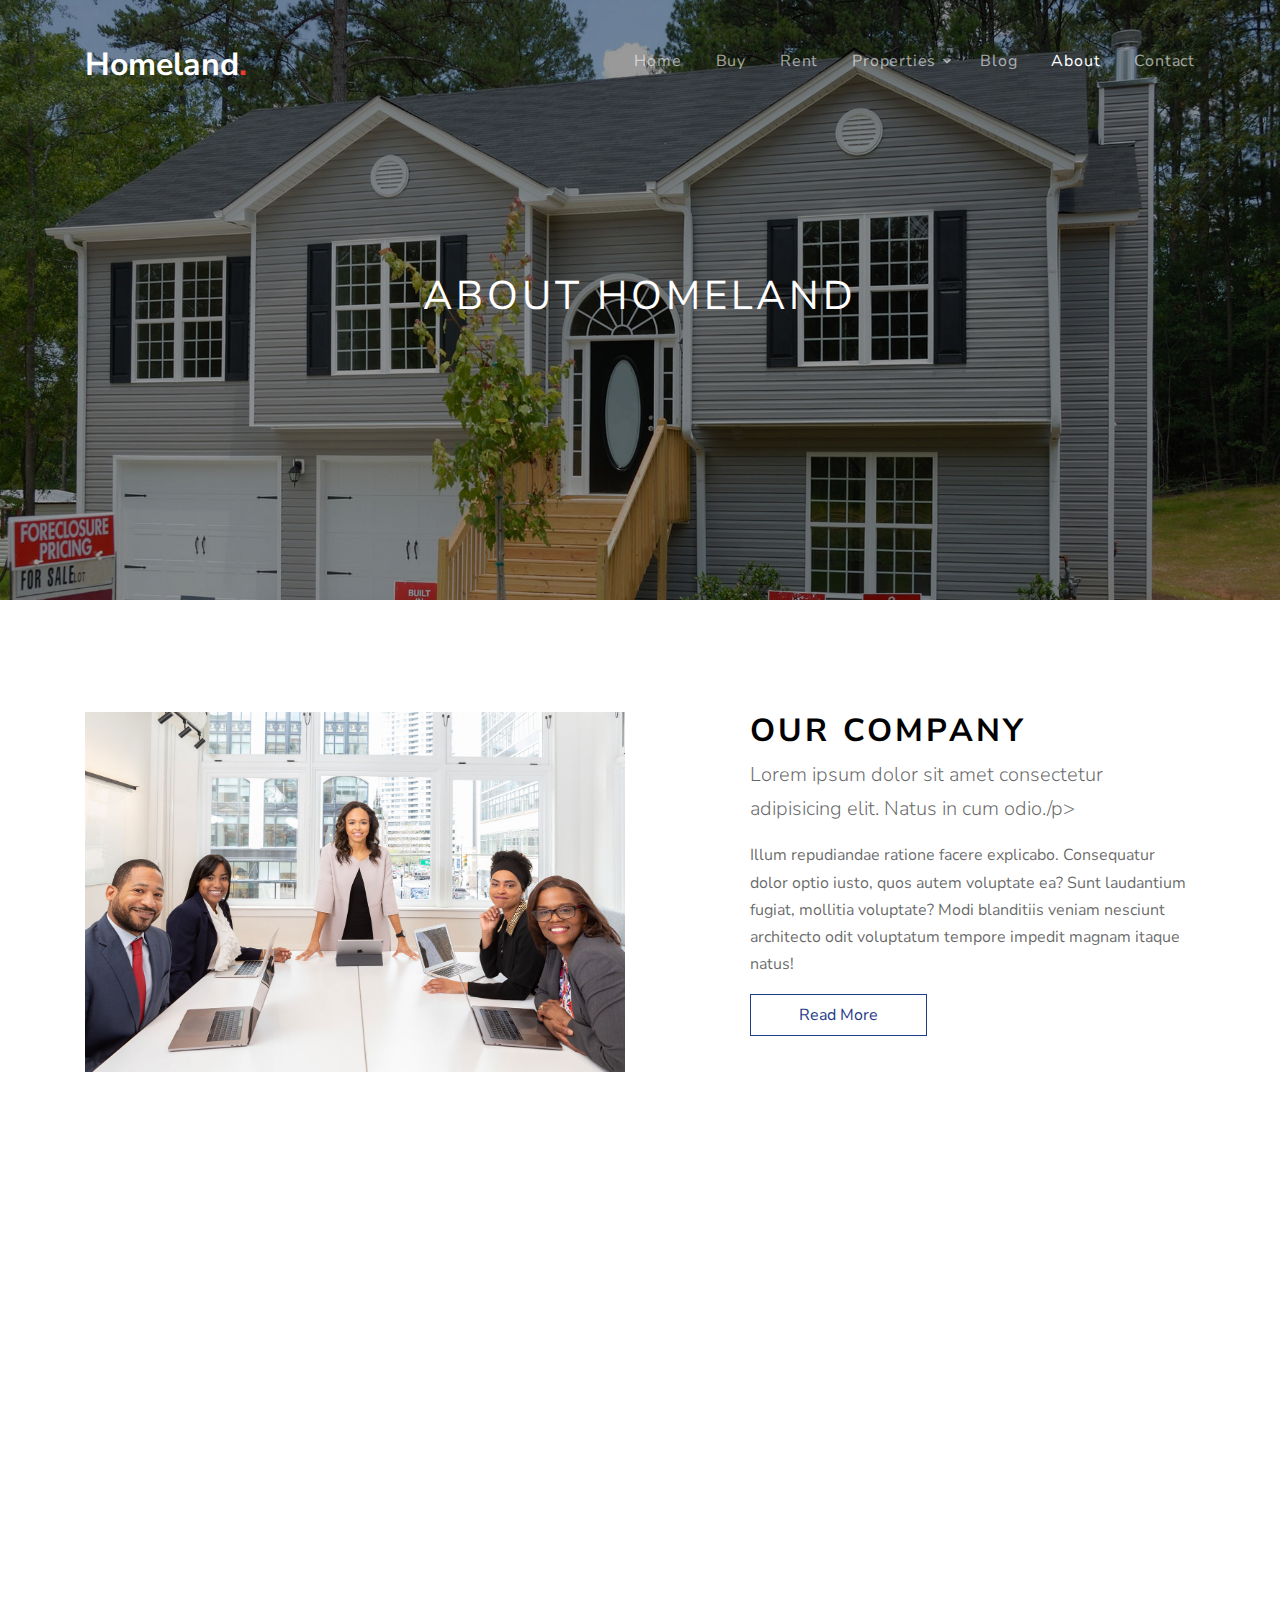
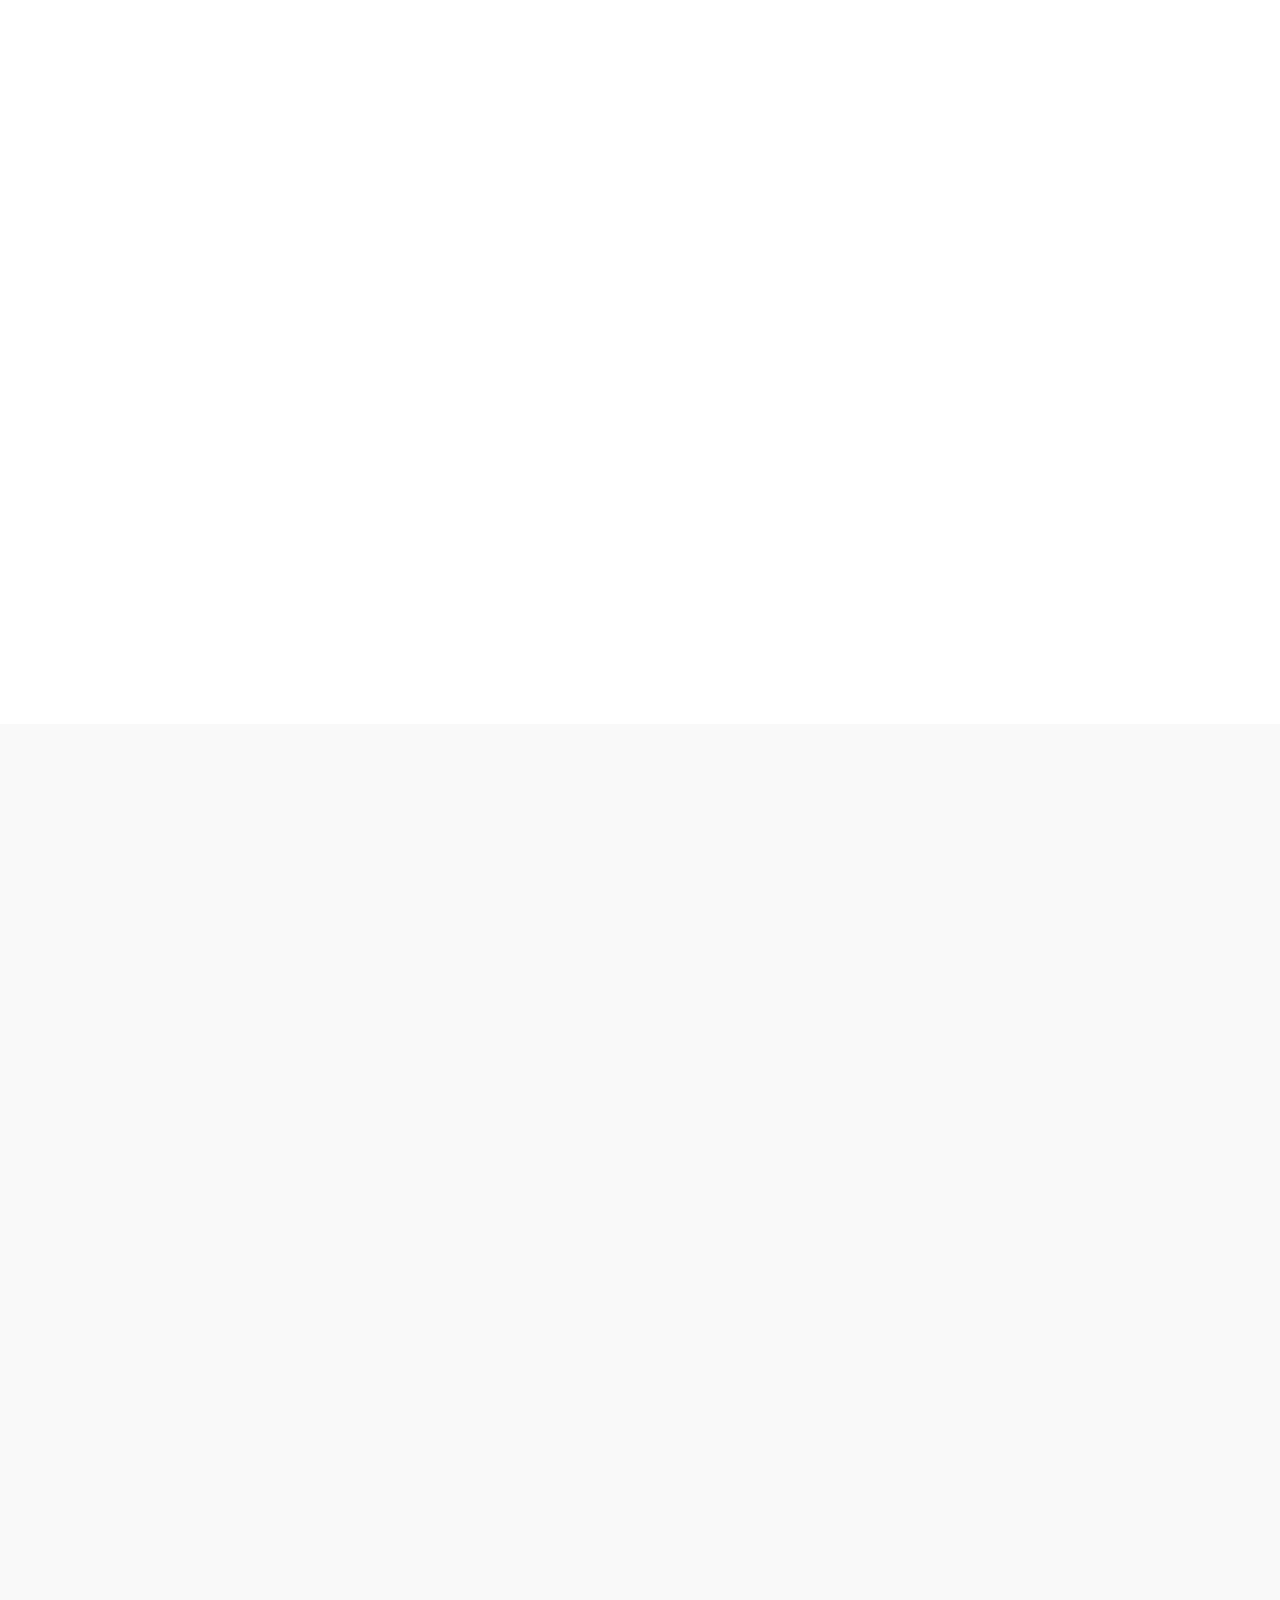
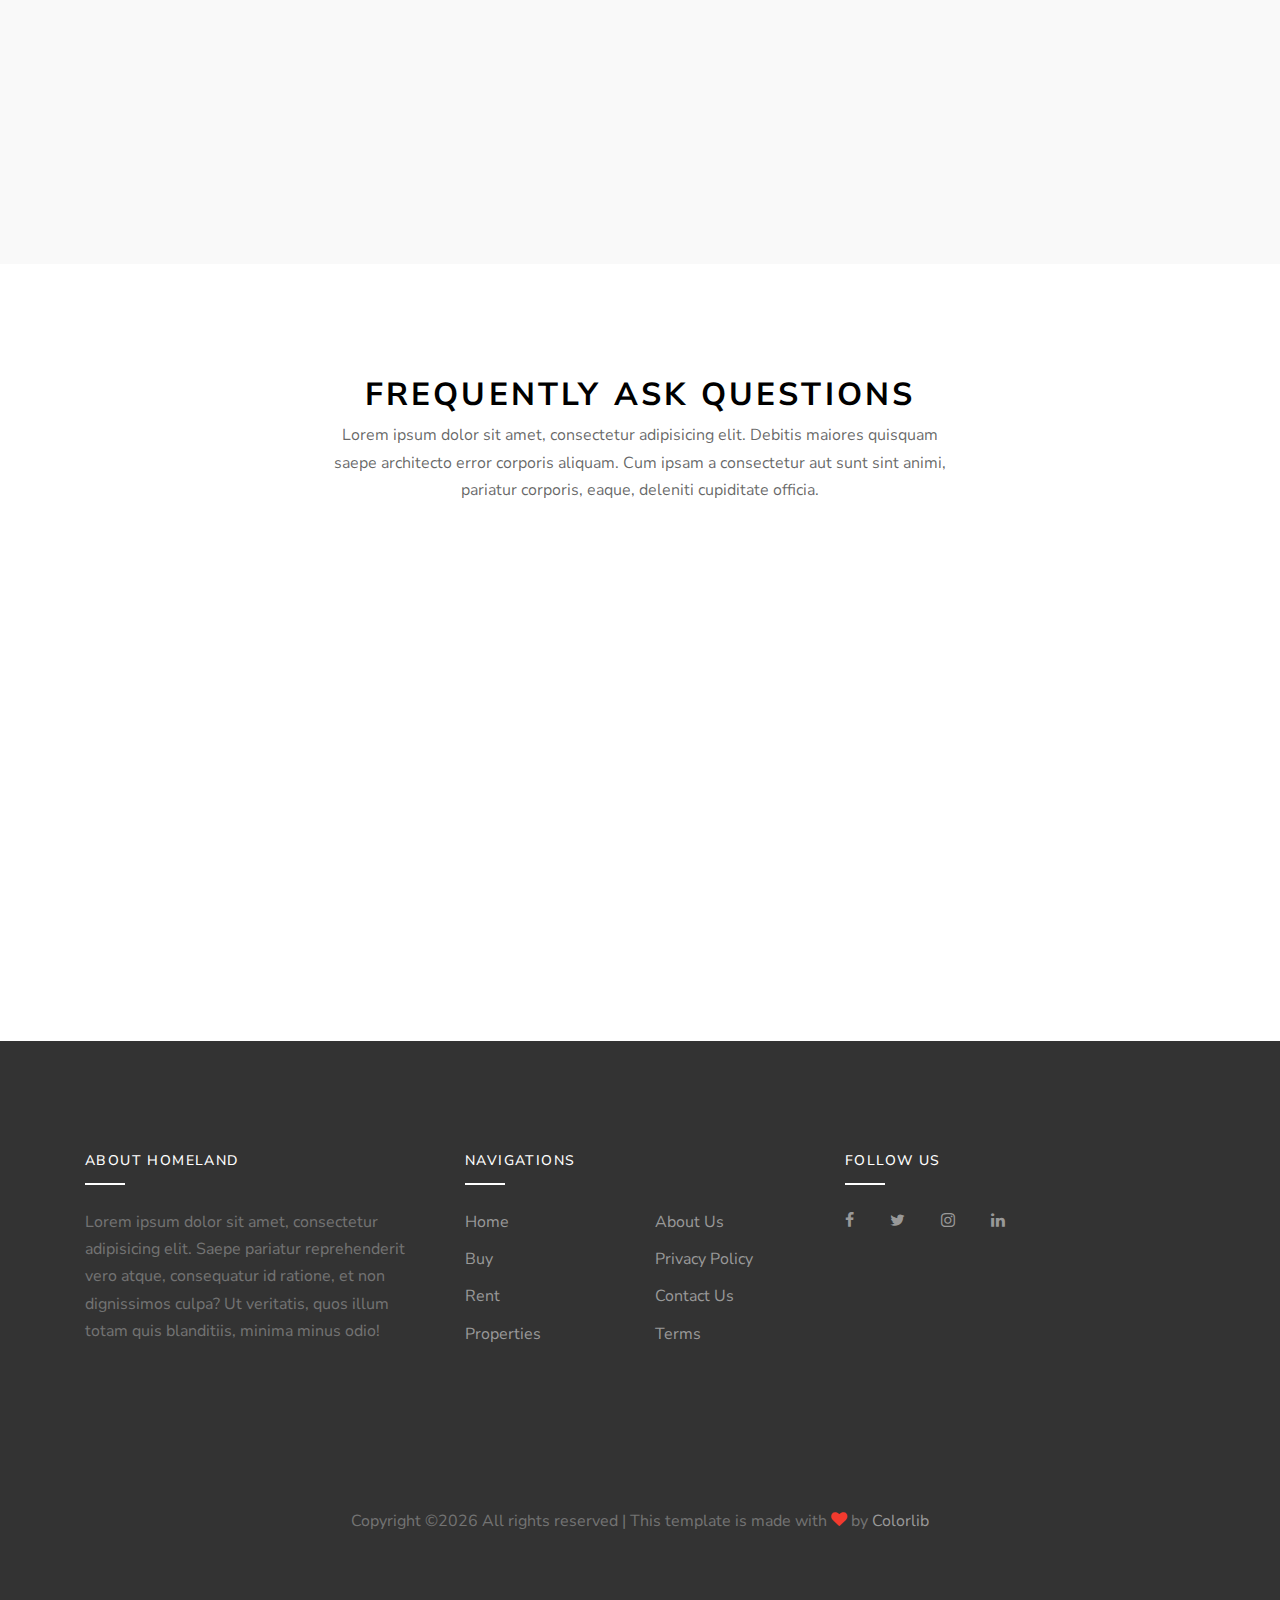
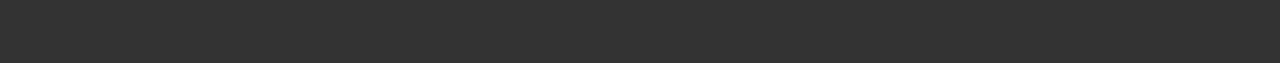
==== about.html @ c103fb2c "new-files" ====
<!DOCTYPE html>
<html lang="en">
  <head>
    <title>Homeland &mdash; Colorlib Website Template</title>
    <meta charset="utf-8">
    <meta name="viewport" content="width=device-width, initial-scale=1, shrink-to-fit=no">

    <link rel="stylesheet" href="https://fonts.googleapis.com/css?family=Nunito+Sans:200,300,400,700,900|Roboto+Mono:300,400,500"> 
    <link rel="stylesheet" href="fonts/icomoon/style.css">

    <link rel="stylesheet" href="css/bootstrap.min.css">
    <link rel="stylesheet" href="css/magnific-popup.css">
    <link rel="stylesheet" href="css/jquery-ui.css">
    <link rel="stylesheet" href="css/owl.carousel.min.css">
    <link rel="stylesheet" href="css/owl.theme.default.min.css">
    <link rel="stylesheet" href="css/bootstrap-datepicker.css">
    <link rel="stylesheet" href="css/mediaelementplayer.css">
    <link rel="stylesheet" href="css/animate.css">
    <link rel="stylesheet" href="fonts/flaticon/font/flaticon.css">
    <link rel="stylesheet" href="css/fl-bigmug-line.css">
    
  
    <link rel="stylesheet" href="css/aos.css">

    <link rel="stylesheet" href="css/style.css">
    
  </head>
  <body>
  
  <div class="site-loader"></div>
  
  <div class="site-wrap">

    <div class="site-mobile-menu">
      <div class="site-mobile-menu-header">
        <div class="site-mobile-menu-close mt-3">
          <span class="icon-close2 js-menu-toggle"></span>
        </div>
      </div>
      <div class="site-mobile-menu-body"></div>
    </div> <!-- .site-mobile-menu -->

    <div class="site-navbar mt-4">
        <div class="container py-1">
          <div class="row align-items-center">
            <div class="col-8 col-md-8 col-lg-4">
              <h1 class="mb-0"><a href="index.html" class="text-white h2 mb-0"><strong>Homeland<span class="text-danger">.</span></strong></a></h1>
            </div>
            <div class="col-4 col-md-4 col-lg-8">
              <nav class="site-navigation text-right text-md-right" role="navigation">

                <div class="d-inline-block d-lg-none ml-md-0 mr-auto py-3"><a href="#" class="site-menu-toggle js-menu-toggle text-white"><span class="icon-menu h3"></span></a></div>

                <ul class="site-menu js-clone-nav d-none d-lg-block">
                  <li>
                    <a href="index.html">Home</a>
                  </li>
                  <li><a href="buy.html">Buy</a></li>
                  <li><a href="rent.html">Rent</a></li>
                  <li class="has-children">
                    <a href="properties.html">Properties</a>
                    <ul class="dropdown arrow-top">
                      <li><a href="#">Condo</a></li>
                      <li><a href="#">Property Land</a></li>
                      <li><a href="#">Commercial Building</a></li>
                      <li class="has-children">
                        <a href="#">Sub Menu</a>
                        <ul class="dropdown">
                          <li><a href="#">Menu One</a></li>
                          <li><a href="#">Menu Two</a></li>
                          <li><a href="#">Menu Three</a></li>
                        </ul>
                      </li>
                    </ul>
                  </li>
                  <li><a href="blog.html">Blog</a></li>
                  <li class="active"><a href="about.html">About</a></li>
                  <li><a href="contact.html">Contact</a></li>
                </ul>
              </nav>
            </div>
           

          </div>
        </div>
      </div>
    </div>

    <div class="site-blocks-cover inner-page-cover overlay" style="background-image: url(images/hero_bg_2.jpg);" data-aos="fade" data-stellar-background-ratio="0.5">
      <div class="container">
        <div class="row align-items-center justify-content-center text-center">
          <div class="col-md-10">
            <h1 class="mb-2">About Homeland</h1>
          </div>
        </div>
      </div>
    </div>
    

    <div class="site-section">
      <div class="container">
        <div class="row">
          <div class="col-md-6" data-aos="fade-up" data-aos-delay="100">
            <img src="images/about.jpg" alt="Image" class="img-fluid">
          </div>
          <div class="col-md-5 ml-auto"  data-aos="fade-up" data-aos-delay="200">
            <div class="site-section-title">
              <h2>Our Company</h2>
            </div>
            <p class="lead">Lorem ipsum dolor sit amet consectetur adipisicing elit. Natus in cum odio./p>
            <p>Illum repudiandae ratione facere explicabo. Consequatur dolor optio iusto, quos autem voluptate ea? Sunt laudantium fugiat, mollitia voluptate? Modi blanditiis veniam nesciunt architecto odit voluptatum tempore impedit magnam itaque natus!</p>
            <p><a href="#" class="btn btn-outline-primary rounded-0 py-2 px-5">Read More</a></p>
          </div>
        </div>
      </div>
    </div>

    <div class="site-section">
    <div class="container">
      <div class="row mb-5 justify-content-center"  data-aos="fade-up" >
        <div class="col-md-7">
          <div class="site-section-title text-center">
            <h2>Leadership</h2>
            <p>Lorem ipsum dolor sit amet, consectetur adipisicing elit. Vero magnam officiis ipsa eum pariatur labore fugit amet eaque iure vitae, repellendus laborum in modi reiciendis quis! Optio minima quibusdam, laboriosam.</p>
          </div>
        </div>
      </div>
      <div class="row">
          <div class="col-md-6 col-lg-4 mb-5 mb-lg-5"  data-aos="fade-up" data-aos-delay="200">
            <div class="team-member">

              <img src="images/person_1.jpg" alt="Image" class="img-fluid rounded mb-4">

              <div class="text">

                <h2 class="mb-2 font-weight-light text-black h4">Megan Smith</h2>
                <span class="d-block mb-3 text-white-opacity-05">Real Estate Agent</span>
                <p>Lorem ipsum dolor sit amet, consectetur adipisicing elit. Modi dolorem totam non quis facere blanditiis praesentium est. Totam atque corporis nisi, veniam non. Tempore cupiditate, vitae minus obcaecati provident beatae!</p>
                <p>
                  <a href="#" class="text-black p-2"><span class="icon-facebook"></span></a>
                  <a href="#" class="text-black p-2"><span class="icon-twitter"></span></a>
                  <a href="#" class="text-black p-2"><span class="icon-linkedin"></span></a>
                </p>
              </div>

            </div>
          </div>

          <div class="col-md-6 col-lg-4 mb-5 mb-lg-5"  data-aos="fade-up" data-aos-delay="300">
            <div class="team-member">

              <img src="images/person_2.jpg" alt="Image" class="img-fluid rounded mb-4">

              <div class="text">

                <h2 class="mb-2 font-weight-light text-black h4">Brooke Cagle</h2>
                <span class="d-block mb-3 text-white-opacity-05">Real Estate Agent</span>
                <p>Lorem ipsum dolor sit amet, consectetur adipisicing elit. Omnis, cumque vitae voluptates culpa earum similique corrupti itaque veniam doloribus amet perspiciatis recusandae sequi nihil tenetur ad, modi quos id magni!</p>
                <p>
                  <a href="#" class="text-black p-2"><span class="icon-facebook"></span></a>
                  <a href="#" class="text-black p-2"><span class="icon-twitter"></span></a>
                  <a href="#" class="text-black p-2"><span class="icon-linkedin"></span></a>
                </p>
              </div>

            </div>
          </div>

          <div class="col-md-6 col-lg-4 mb-5 mb-lg-5"  data-aos="fade-up" data-aos-delay="400">
            <div class="team-member">

              <img src="images/person_3.jpg" alt="Image" class="img-fluid rounded mb-4">

              <div class="text">

                <h2 class="mb-2 font-weight-light text-black h4">Philip Martin</h2>
                <span class="d-block mb-3 text-white-opacity-05">Real Estate Agent</span>
                <p>Lorem ipsum dolor sit amet, consectetur adipisicing elit. Maiores illo iusto, inventore, iure dolorum officiis modi repellat nobis, praesentium perspiciatis, explicabo. Atque cupiditate, voluptates pariatur odit officia libero veniam quo.</p>
                <p>
                  <a href="#" class="text-black p-2"><span class="icon-facebook"></span></a>
                  <a href="#" class="text-black p-2"><span class="icon-twitter"></span></a>
                  <a href="#" class="text-black p-2"><span class="icon-linkedin"></span></a>
                </p>
              </div>

            </div>
          </div>



        </div>
    </div>
    </div>


    <div class="site-section bg-light">
      <div class="container" data-aos="fade">
        <div class="row mb-5 justify-content-center">
          <div class="col-md-7">
            <div class="site-section-title text-center">
              <h2>Our Agents</h2>
              <p>Lorem ipsum dolor sit amet, consectetur adipisicing elit. Vero magnam officiis ipsa eum pariatur labore fugit amet eaque iure vitae, repellendus laborum in modi reiciendis quis! Optio minima quibusdam, laboriosam.</p>
            </div>
          </div>
        </div>
        <div class="row">
            
          <div class="col-md-6 col-lg-4 mb-5 mb-lg-5">
            <div class="team-member">

              <img src="images/person_4.jpg" alt="Image" class="img-fluid rounded mb-4">

              <div class="text">

                <h2 class="mb-2 font-weight-light text-black h4">Steven Ericson</h2>
                <span class="d-block mb-3 text-white-opacity-05">Real Estate Agent</span>
                <p>Lorem ipsum dolor sit amet, consectetur adipisicing elit. Voluptates sed qui at harum ipsum earum voluptas a unde error sapiente, sint perspiciatis, fugiat neque iure rerum repellendus tempora odio doloribus.</p>
                <p>
                  <a href="#" class="text-black p-2"><span class="icon-facebook"></span></a>
                  <a href="#" class="text-black p-2"><span class="icon-twitter"></span></a>
                  <a href="#" class="text-black p-2"><span class="icon-linkedin"></span></a>
                </p>
              </div>

            </div>
          </div>

          <div class="col-md-6 col-lg-4 mb-5 mb-lg-5">
            <div class="team-member">

              <img src="images/person_5.jpg" alt="Image" class="img-fluid rounded mb-4">

              <div class="text">

                <h2 class="mb-2 font-weight-light text-black h4">Nathan Dumlao</h2>
                <span class="d-block mb-3 text-white-opacity-05">Real Estate Agent</span>
                <p>Lorem ipsum dolor sit amet, consectetur adipisicing elit. Explicabo nobis commodi rerum dicta, nulla. Delectus neque hic deserunt consequuntur esse facere, necessitatibus corrupti! Blanditiis ratione consequuntur beatae adipisci, voluptatum consequatur.</p>
                <p>
                  <a href="#" class="text-black p-2"><span class="icon-facebook"></span></a>
                  <a href="#" class="text-black p-2"><span class="icon-twitter"></span></a>
                  <a href="#" class="text-black p-2"><span class="icon-linkedin"></span></a>
                </p>
              </div>

            </div>
          </div>

          <div class="col-md-6 col-lg-4 mb-5 mb-lg-5">
            <div class="team-member">

              <img src="images/person_2.jpg" alt="Image" class="img-fluid rounded mb-4">

              <div class="text">

                <h2 class="mb-2 font-weight-light text-black h4">Brooke Cagle</h2>
                <span class="d-block mb-3 text-white-opacity-05">Real Estate Agent</span>
                <p>Lorem ipsum dolor sit amet, consectetur adipisicing elit. Ipsa nam tenetur molestiae maiores officiis consectetur, distinctio aperiam in illum praesentium corrupti, harum porro reiciendis magnam non enim dolorem aut explicabo.</p>
                <p>
                  <a href="#" class="text-black p-2"><span class="icon-facebook"></span></a>
                  <a href="#" class="text-black p-2"><span class="icon-twitter"></span></a>
                  <a href="#" class="text-black p-2"><span class="icon-linkedin"></span></a>
                </p>
              </div>

            </div>
          </div>

        </div>
      </div>
    </div>

    <div class="site-section">
      <div class="container">

        <div class="row justify-content-center mb-5">
          <div class="col-md-7 text-center">
            <div class="site-section-title">
              <h2>Frequently Ask Questions</h2>
            </div>
            <p>Lorem ipsum dolor sit amet, consectetur adipisicing elit. Debitis maiores quisquam saepe architecto error corporis aliquam. Cum ipsam a consectetur aut sunt sint animi, pariatur corporis, eaque, deleniti cupiditate officia.</p>
          </div>
        </div>

        <div class="row justify-content-center" data-aos="fade" data-aos-delay="100">
          <div class="col-md-8">
            <div class="accordion unit-8" id="accordion">
            <div class="accordion-item">
              <h3 class="mb-0 heading">
                <a class="btn-block" data-toggle="collapse" href="#collapseOne" role="button" aria-expanded="true" aria-controls="collapseOne">What is the name of your company<span class="icon"></span></a>
              </h3>
              <div id="collapseOne" class="collapse show" aria-labelledby="headingOne" data-parent="#accordion">
                <div class="body-text">
                  <p>Lorem ipsum dolor sit amet, consectetur adipisicing elit. Consequatur quae cumque perspiciatis aperiam accusantium facilis provident aspernatur nisi optio debitis dolorum, est eum eligendi vero aut ad necessitatibus nulla sit labore doloremque magnam! Ex molestiae, dolor tempora, ad fuga minima enim mollitia consequuntur, necessitatibus praesentium eligendi officia recusandae culpa tempore eaque quasi ullam magnam modi quidem in amet. Quod debitis error placeat, tempore quasi aliquid eaque vel facilis culpa voluptate.</p>
                </div>
              </div>
            </div> <!-- .accordion-item -->
            
            <div class="accordion-item">
              <h3 class="mb-0 heading">
                <a class="btn-block" data-toggle="collapse" href="#collapseTwo" role="button" aria-expanded="false" aria-controls="collapseTwo">How much pay for 3  months?<span class="icon"></span></a>
              </h3>
              <div id="collapseTwo" class="collapse" aria-labelledby="headingOne" data-parent="#accordion">
                <div class="body-text">
                  <p>Lorem ipsum dolor sit amet, consectetur adipisicing elit. Vel ad laborum expedita. Nostrum iure atque enim quisquam minima distinctio omnis, consequatur aliquam suscipit, quidem, esse aspernatur! Libero, excepturi animi repellendus porro impedit nihil in doloremque a quaerat enim voluptatum, perspiciatis, quas dignissimos maxime ut cum reiciendis eius dolorum voluptatem aliquam!</p>
                </div>
              </div>
            </div> <!-- .accordion-item -->

            <div class="accordion-item">
              <h3 class="mb-0 heading">
                <a class="btn-block" data-toggle="collapse" href="#collapseThree" role="button" aria-expanded="false" aria-controls="collapseThree">Do I need to register?  <span class="icon"></span></a>
              </h3>
              <div id="collapseThree" class="collapse" aria-labelledby="headingOne" data-parent="#accordion">
                <div class="body-text">
                  <p>Lorem ipsum dolor sit amet, consectetur adipisicing elit. Vel ad laborum expedita. Nostrum iure atque enim quisquam minima distinctio omnis, consequatur aliquam suscipit, quidem, esse aspernatur! Libero, excepturi animi repellendus porro impedit nihil in doloremque a quaerat enim voluptatum, perspiciatis, quas dignissimos maxime ut cum reiciendis eius dolorum voluptatem aliquam!</p>
                </div>
              </div>
            </div> <!-- .accordion-item -->

            <div class="accordion-item">
              <h3 class="mb-0 heading">
                <a class="btn-block" data-toggle="collapse" href="#collapseFour" role="button" aria-expanded="false" aria-controls="collapseFour">Who should I contact in case of support.<span class="icon"></span></a>
              </h3>
              <div id="collapseFour" class="collapse" aria-labelledby="headingOne" data-parent="#accordion">
                <div class="body-text">
                  <p>Lorem ipsum dolor sit amet, consectetur adipisicing elit. Vel ad laborum expedita. Nostrum iure atque enim quisquam minima distinctio omnis, consequatur aliquam suscipit, quidem, esse aspernatur! Libero, excepturi animi repellendus porro impedit nihil in doloremque a quaerat enim voluptatum, perspiciatis, quas dignissimos maxime ut cum reiciendis eius dolorum voluptatem aliquam!</p>
                </div>
              </div>
            </div> <!-- .accordion-item -->

          </div>
          </div>
        </div>
      
      </div>
    </div>




    <footer class="site-footer">
      <div class="container">
        <div class="row">
          <div class="col-lg-4">
            <div class="mb-5">
              <h3 class="footer-heading mb-4">About Homeland</h3>
              <p>Lorem ipsum dolor sit amet, consectetur adipisicing elit. Saepe pariatur reprehenderit vero atque, consequatur id ratione, et non dignissimos culpa? Ut veritatis, quos illum totam quis blanditiis, minima minus odio!</p>
            </div>
          </div>
          <div class="col-lg-4 mb-5 mb-lg-0">
            <div class="row mb-5">
              <div class="col-md-12">
                <h3 class="footer-heading mb-4">Navigations</h3>
              </div>
              <div class="col-md-6 col-lg-6">
                <ul class="list-unstyled">
                  <li><a href="#">Home</a></li>
                  <li><a href="#">Buy</a></li>
                  <li><a href="#">Rent</a></li>
                  <li><a href="#">Properties</a></li>
                </ul>
              </div>
              <div class="col-md-6 col-lg-6">
                <ul class="list-unstyled">
                  <li><a href="#">About Us</a></li>
                  <li><a href="#">Privacy Policy</a></li>
                  <li><a href="#">Contact Us</a></li>
                  <li><a href="#">Terms</a></li>
                </ul>
              </div>
            </div>


          </div>

          <div class="col-lg-4 mb-5 mb-lg-0">
            <h3 class="footer-heading mb-4">Follow Us</h3>

                <div>
                  <a href="#" class="pl-0 pr-3"><span class="icon-facebook"></span></a>
                  <a href="#" class="pl-3 pr-3"><span class="icon-twitter"></span></a>
                  <a href="#" class="pl-3 pr-3"><span class="icon-instagram"></span></a>
                  <a href="#" class="pl-3 pr-3"><span class="icon-linkedin"></span></a>
                </div>

            

          </div>
          
        </div>
        <div class="row pt-5 mt-5 text-center">
          <div class="col-md-12">
            <p>
            <!-- Link back to Colorlib can't be removed. Template is licensed under CC BY 3.0. -->
            Copyright &copy;<script data-cfasync="false" src="/cdn-cgi/scripts/5c5dd728/cloudflare-static/email-decode.min.js"></script><script>document.write(new Date().getFullYear());</script> All rights reserved | This template is made with <i class="icon-heart text-danger" aria-hidden="true"></i> by <a href="https://colorlib.com" target="_blank" >Colorlib</a>
            <!-- Link back to Colorlib can't be removed. Template is licensed under CC BY 3.0. -->
            </p>
          </div>
          
        </div>
      </div>
    </footer>

  </div>

  <script src="js/jquery-3.3.1.min.js"></script>
  <script src="js/jquery-migrate-3.0.1.min.js"></script>
  <script src="js/jquery-ui.js"></script>
  <script src="js/popper.min.js"></script>
  <script src="js/bootstrap.min.js"></script>
  <script src="js/owl.carousel.min.js"></script>
  <script src="js/mediaelement-and-player.min.js"></script>
  <script src="js/jquery.stellar.min.js"></script>
  <script src="js/jquery.countdown.min.js"></script>
  <script src="js/jquery.magnific-popup.min.js"></script>
  <script src="js/bootstrap-datepicker.min.js"></script>
  <script src="js/aos.js"></script>
  <script src="js/circleaudioplayer.js"></script>

  <script src="js/main.js"></script>
    
  </body>
</html>
---- fonts/icomoon/style.css ----
@font-face {
  font-family: 'icomoon';
  src:  url('fonts/icomoon.eot?10si43');
  src:  url('fonts/icomoon.eot?10si43#iefix') format('embedded-opentype'),
    url('fonts/icomoon.ttf?10si43') format('truetype'),
    url('fonts/icomoon.woff?10si43') format('woff'),
    url('fonts/icomoon.svg?10si43#icomoon') format('svg');
  font-weight: normal;
  font-style: normal;
}

[class^="icon-"], [class*=" icon-"] {
  /* use !important to prevent issues with browser extensions that change fonts */
  font-family: 'icomoon' !important;
  speak: none;
  font-style: normal;
  font-weight: normal;
  font-variant: normal;
  text-transform: none;
  line-height: 1;

  /* Better Font Rendering =========== */
  -webkit-font-smoothing: antialiased;
  -moz-osx-font-smoothing: grayscale;
}

.icon-asterisk:before {
  content: "\f069";
}
.icon-plus:before {
  content: "\f067";
}
.icon-question:before {
  content: "\f128";
}
.icon-minus:before {
  content: "\f068";
}
.icon-glass:before {
  content: "\f000";
}
.icon-music:before {
  content: "\f001";
}
.icon-search:before {
  content: "\f002";
}
.icon-envelope-o:before {
  content: "\f003";
}
.icon-heart:before {
  content: "\f004";
}
.icon-star:before {
  content: "\f005";
}
.icon-star-o:before {
  content: "\f006";
}
.icon-user:before {
  content: "\f007";
}
.icon-film:before {
  content: "\f008";
}
.icon-th-large:before {
  content: "\f009";
}
.icon-th:before {
  content: "\f00a";
}
.icon-th-list:before {
  content: "\f00b";
}
.icon-check:before {
  content: "\f00c";
}
.icon-close:before {
  content: "\f00d";
}
.icon-remove:before {
  content: "\f00d";
}
.icon-times:before {
  content: "\f00d";
}
.icon-search-plus:before {
  content: "\f00e";
}
.icon-search-minus:before {
  content: "\f010";
}
.icon-power-off:before {
  content: "\f011";
}
.icon-signal:before {
  content: "\f012";
}
.icon-cog:before {
  content: "\f013";
}
.icon-gear:before {
  content: "\f013";
}
.icon-trash-o:before {
  content: "\f014";
}
.icon-home:before {
  content: "\f015";
}
.icon-file-o:before {
  content: "\f016";
}
.icon-clock-o:before {
  content: "\f017";
}
.icon-road:before {
  content: "\f018";
}
.icon-download:before {
  content: "\f019";
}
.icon-arrow-circle-o-down:before {
  content: "\f01a";
}
.icon-arrow-circle-o-up:before {
  content: "\f01b";
}
.icon-inbox:before {
  content: "\f01c";
}
.icon-play-circle-o:before {
  content: "\f01d";
}
.icon-repeat:before {
  content: "\f01e";
}
.icon-rotate-right:before {
  content: "\f01e";
}
.icon-refresh:before {
  content: "\f021";
}
.icon-list-alt:before {
  content: "\f022";
}
.icon-lock:before {
  content: "\f023";
}
.icon-flag:before {
  content: "\f024";
}
.icon-headphones:before {
  content: "\f025";
}
.icon-volume-off:before {
  content: "\f026";
}
.icon-volume-down:before {
  content: "\f027";
}
.icon-volume-up:before {
  content: "\f028";
}
.icon-qrcode:before {
  content: "\f029";
}
.icon-barcode:before {
  content: "\f02a";
}
.icon-tag:before {
  content: "\f02b";
}
.icon-tags:before {
  content: "\f02c";
}
.icon-book:before {
  content: "\f02d";
}
.icon-bookmark:before {
  content: "\f02e";
}
.icon-print:before {
  content: "\f02f";
}
.icon-camera:before {
  content: "\f030";
}
.icon-font:before {
  content: "\f031";
}
.icon-bold:before {
  content: "\f032";
}
.icon-italic:before {
  content: "\f033";
}
.icon-text-height:before {
  content: "\f034";
}
.icon-text-width:before {
  content: "\f035";
}
.icon-align-left:before {
  content: "\f036";
}
.icon-align-center:before {
  content: "\f037";
}
.icon-align-right:before {
  content: "\f038";
}
.icon-align-justify:before {
  content: "\f039";
}
.icon-list:before {
  content: "\f03a";
}
.icon-dedent:before {
  content: "\f03b";
}
.icon-outdent:before {
  content: "\f03b";
}
.icon-indent:before {
  content: "\f03c";
}
.icon-video-camera:before {
  content: "\f03d";
}
.icon-image:before {
  content: "\f03e";
}
.icon-photo:before {
  content: "\f03e";
}
.icon-picture-o:before {
  content: "\f03e";
}
.icon-pencil:before {
  content: "\f040";
}
.icon-map-marker:before {
  content: "\f041";
}
.icon-adjust:before {
  content: "\f042";
}
.icon-tint:before {
  content: "\f043";
}
.icon-edit:before {
  content: "\f044";
}
.icon-pencil-square-o:before {
  content: "\f044";
}
.icon-share-square-o:before {
  content: "\f045";
}
.icon-check-square-o:before {
  content: "\f046";
}
.icon-arrows:before {
  content: "\f047";
}
.icon-step-backward:before {
  content: "\f048";
}
.icon-fast-backward:before {
  content: "\f049";
}
.icon-backward:before {
  content: "\f04a";
}
.icon-play:before {
  content: "\f04b";
}
.icon-pause:before {
  content: "\f04c";
}
.icon-stop:before {
  content: "\f04d";
}
.icon-forward:before {
  content: "\f04e";
}
.icon-fast-forward:before {
  content: "\f050";
}
.icon-step-forward:before {
  content: "\f051";
}
.icon-eject:before {
  content: "\f052";
}
.icon-chevron-left:before {
  content: "\f053";
}
.icon-chevron-right:before {
  content: "\f054";
}
.icon-plus-circle:before {
  content: "\f055";
}
.icon-minus-circle:before {
  content: "\f056";
}
.icon-times-circle:before {
  content: "\f057";
}
.icon-check-circle:before {
  content: "\f058";
}
.icon-question-circle:before {
  content: "\f059";
}
.icon-info-circle:before {
  content: "\f05a";
}
.icon-crosshairs:before {
  content: "\f05b";
}
.icon-times-circle-o:before {
  content: "\f05c";
}
.icon-check-circle-o:before {
  content: "\f05d";
}
.icon-ban:before {
  content: "\f05e";
}
.icon-arrow-left:before {
  content: "\f060";
}
.icon-arrow-right:before {
  content: "\f061";
}
.icon-arrow-up:before {
  content: "\f062";
}
.icon-arrow-down:before {
  content: "\f063";
}
.icon-mail-forward:before {
  content: "\f064";
}
.icon-share:before {
  content: "\f064";
}
.icon-expand:before {
  content: "\f065";
}
.icon-compress:before {
  content: "\f066";
}
.icon-exclamation-circle:before {
  content: "\f06a";
}
.icon-gift:before {
  content: "\f06b";
}
.icon-leaf:before {
  content: "\f06c";
}
.icon-fire:before {
  content: "\f06d";
}
.icon-eye:before {
  content: "\f06e";
}
.icon-eye-slash:before {
  content: "\f070";
}
.icon-exclamation-triangle:before {
  content: "\f071";
}
.icon-warning:before {
  content: "\f071";
}
.icon-plane:before {
  content: "\f072";
}
.icon-calendar:before {
  content: "\f073";
}
.icon-random:before {
  content: "\f074";
}
.icon-comment:before {
  content: "\f075";
}
.icon-magnet:before {
  content: "\f076";
}
.icon-chevron-up:before {
  content: "\f077";
}
.icon-chevron-down:before {
  content: "\f078";
}
.icon-retweet:before {
  content: "\f079";
}
.icon-shopping-cart:before {
  content: "\f07a";
}
.icon-folder:before {
  content: "\f07b";
}
.icon-folder-open:before {
  content: "\f07c";
}
.icon-arrows-v:before {
  content: "\f07d";
}
.icon-arrows-h:before {
  content: "\f07e";
}
.icon-bar-chart:before {
  content: "\f080";
}
.icon-bar-chart-o:before {
  content: "\f080";
}
.icon-twitter-square:before {
  content: "\f081";
}
.icon-facebook-square:before {
  content: "\f082";
}
.icon-camera-retro:before {
  content: "\f083";
}
.icon-key:before {
  content: "\f084";
}
.icon-cogs:before {
  content: "\f085";
}
.icon-gears:before {
  content: "\f085";
}
.icon-comments:before {
  content: "\f086";
}
.icon-thumbs-o-up:before {
  content: "\f087";
}
.icon-thumbs-o-down:before {
  content: "\f088";
}
.icon-star-half:before {
  content: "\f089";
}
.icon-heart-o:before {
  content: "\f08a";
}
.icon-sign-out:before {
  content: "\f08b";
}
.icon-linkedin-square:before {
  content: "\f08c";
}
.icon-thumb-tack:before {
  content: "\f08d";
}
.icon-external-link:before {
  content: "\f08e";
}
.icon-sign-in:before {
  content: "\f090";
}
.icon-trophy:before {
  content: "\f091";
}
.icon-github-square:before {
  content: "\f092";
}
.icon-upload:before {
  content: "\f093";
}
.icon-lemon-o:before {
  content: "\f094";
}
.icon-phone:before {
  content: "\f095";
}
.icon-square-o:before {
  content: "\f096";
}
.icon-bookmark-o:before {
  content: "\f097";
}
.icon-phone-square:before {
  content: "\f098";
}
.icon-twitter:before {
  content: "\f099";
}
.icon-facebook:before {
  content: "\f09a";
}
.icon-facebook-f:before {
  content: "\f09a";
}
.icon-github:before {
  content: "\f09b";
}
.icon-unlock:before {
  content: "\f09c";
}
.icon-credit-card:before {
  content: "\f09d";
}
.icon-feed:before {
  content: "\f09e";
}
.icon-rss:before {
  content: "\f09e";
}
.icon-hdd-o:before {
  content: "\f0a0";
}
.icon-bullhorn:before {
  content: "\f0a1";
}
.icon-bell-o:before {
  content: "\f0a2";
}
.icon-certificate:before {
  content: "\f0a3";
}
.icon-hand-o-right:before {
  content: "\f0a4";
}
.icon-hand-o-left:before {
  content: "\f0a5";
}
.icon-hand-o-up:before {
  content: "\f0a6";
}
.icon-hand-o-down:before {
  content: "\f0a7";
}
.icon-arrow-circle-left:before {
  content: "\f0a8";
}
.icon-arrow-circle-right:before {
  content: "\f0a9";
}
.icon-arrow-circle-up:before {
  content: "\f0aa";
}
.icon-arrow-circle-down:before {
  content: "\f0ab";
}
.icon-globe:before {
  content: "\f0ac";
}
.icon-wrench:before {
  content: "\f0ad";
}
.icon-tasks:before {
  content: "\f0ae";
}
.icon-filter:before {
  content: "\f0b0";
}
.icon-briefcase:before {
  content: "\f0b1";
}
.icon-arrows-alt:before {
  content: "\f0b2";
}
.icon-group:before {
  content: "\f0c0";
}
.icon-users:before {
  content: "\f0c0";
}
.icon-chain:before {
  content: "\f0c1";
}
.icon-link:before {
  content: "\f0c1";
}
.icon-cloud:before {
  content: "\f0c2";
}
.icon-flask:before {
  content: "\f0c3";
}
.icon-cut:before {
  content: "\f0c4";
}
.icon-scissors:before {
  content: "\f0c4";
}
.icon-copy:before {
  content: "\f0c5";
}
.icon-files-o:before {
  content: "\f0c5";
}
.icon-paperclip:before {
  content: "\f0c6";
}
.icon-floppy-o:before {
  content: "\f0c7";
}
.icon-save:before {
  content: "\f0c7";
}
.icon-square:before {
  content: "\f0c8";
}
.icon-bars:before {
  content: "\f0c9";
}
.icon-navicon:before {
  content: "\f0c9";
}
.icon-reorder:before {
  content: "\f0c9";
}
.icon-list-ul:before {
  content: "\f0ca";
}
.icon-list-ol:before {
  content: "\f0cb";
}
.icon-strikethrough:before {
  content: "\f0cc";
}
.icon-underline:before {
  content: "\f0cd";
}
.icon-table:before {
  content: "\f0ce";
}
.icon-magic:before {
  content: "\f0d0";
}
.icon-truck:before {
  content: "\f0d1";
}
.icon-pinterest:before {
  content: "\f0d2";
}
.icon-pinterest-square:before {
  content: "\f0d3";
}
.icon-google-plus-square:before {
  content: "\f0d4";
}
.icon-google-plus:before {
  content: "\f0d5";
}
.icon-money:before {
  content: "\f0d6";
}
.icon-caret-down:before {
  content: "\f0d7";
}
.icon-caret-up:before {
  content: "\f0d8";
}
.icon-caret-left:before {
  content: "\f0d9";
}
.icon-caret-right:before {
  content: "\f0da";
}
.icon-columns:before {
  content: "\f0db";
}
.icon-sort:before {
  content: "\f0dc";
}
.icon-unsorted:before {
  content: "\f0dc";
}
.icon-sort-desc:before {
  content: "\f0dd";
}
.icon-sort-down:before {
  content: "\f0dd";
}
.icon-sort-asc:before {
  content: "\f0de";
}
.icon-sort-up:before {
  content: "\f0de";
}
.icon-envelope:before {
  content: "\f0e0";
}
.icon-linkedin:before {
  content: "\f0e1";
}
.icon-rotate-left:before {
  content: "\f0e2";
}
.icon-undo:before {
  content: "\f0e2";
}
.icon-gavel:before {
  content: "\f0e3";
}
.icon-legal:before {
  content: "\f0e3";
}
.icon-dashboard:before {
  content: "\f0e4";
}
.icon-tachometer:before {
  content: "\f0e4";
}
.icon-comment-o:before {
  content: "\f0e5";
}
.icon-comments-o:before {
  content: "\f0e6";
}
.icon-bolt:before {
  content: "\f0e7";
}
.icon-flash:before {
  content: "\f0e7";
}
.icon-sitemap:before {
  content: "\f0e8";
}
.icon-umbrella:before {
  content: "\f0e9";
}
.icon-clipboard:before {
  content: "\f0ea";
}
.icon-paste:before {
  content: "\f0ea";
}
.icon-lightbulb-o:before {
  content: "\f0eb";
}
.icon-exchange:before {
  content: "\f0ec";
}
.icon-cloud-download:before {
  content: "\f0ed";
}
.icon-cloud-upload:before {
  content: "\f0ee";
}
.icon-user-md:before {
  content: "\f0f0";
}
.icon-stethoscope:before {
  content: "\f0f1";
}
.icon-suitcase:before {
  content: "\f0f2";
}
.icon-bell:before {
  content: "\f0f3";
}
.icon-coffee:before {
  content: "\f0f4";
}
.icon-cutlery:before {
  content: "\f0f5";
}
.icon-file-text-o:before {
  content: "\f0f6";
}
.icon-building-o:before {
  content: "\f0f7";
}
.icon-hospital-o:before {
  content: "\f0f8";
}
.icon-ambulance:before {
  content: "\f0f9";
}
.icon-medkit:before {
  content: "\f0fa";
}
.icon-fighter-jet:before {
  content: "\f0fb";
}
.icon-beer:before {
  content: "\f0fc";
}
.icon-h-square:before {
  content: "\f0fd";
}
.icon-plus-square:before {
  content: "\f0fe";
}
.icon-angle-double-left:before {
  content: "\f100";
}
.icon-angle-double-right:before {
  content: "\f101";
}
.icon-angle-double-up:before {
  content: "\f102";
}
.icon-angle-double-down:before {
  content: "\f103";
}
.icon-angle-left:before {
  content: "\f104";
}
.icon-angle-right:before {
  content: "\f105";
}
.icon-angle-up:before {
  content: "\f106";
}
.icon-angle-down:before {
  content: "\f107";
}
.icon-desktop:before {
  content: "\f108";
}
.icon-laptop:before {
  content: "\f109";
}
.icon-tablet:before {
  content: "\f10a";
}
.icon-mobile:before {
  content: "\f10b";
}
.icon-mobile-phone:before {
  content: "\f10b";
}
.icon-circle-o:before {
  content: "\f10c";
}
.icon-quote-left:before {
  content: "\f10d";
}
.icon-quote-right:before {
  content: "\f10e";
}
.icon-spinner:before {
  content: "\f110";
}
.icon-circle:before {
  content: "\f111";
}
.icon-mail-reply:before {
  content: "\f112";
}
.icon-reply:before {
  content: "\f112";
}
.icon-github-alt:before {
  content: "\f113";
}
.icon-folder-o:before {
  content: "\f114";
}
.icon-folder-open-o:before {
  content: "\f115";
}
.icon-smile-o:before {
  content: "\f118";
}
.icon-frown-o:before {
  content: "\f119";
}
.icon-meh-o:before {
  content: "\f11a";
}
.icon-gamepad:before {
  content: "\f11b";
}
.icon-keyboard-o:before {
  content: "\f11c";
}
.icon-flag-o:before {
  content: "\f11d";
}
.icon-flag-checkered:before {
  content: "\f11e";
}
.icon-terminal:before {
  content: "\f120";
}
.icon-code:before {
  content: "\f121";
}
.icon-mail-reply-all:before {
  content: "\f122";
}
.icon-reply-all:before {
  content: "\f122";
}
.icon-star-half-empty:before {
  content: "\f123";
}
.icon-star-half-full:before {
  content: "\f123";
}
.icon-star-half-o:before {
  content: "\f123";
}
.icon-location-arrow:before {
  content: "\f124";
}
.icon-crop:before {
  content: "\f125";
}
.icon-code-fork:before {
  content: "\f126";
}
.icon-chain-broken:before {
  content: "\f127";
}
.icon-unlink:before {
  content: "\f127";
}
.icon-info:before {
  content: "\f129";
}
.icon-exclamation:before {
  content: "\f12a";
}
.icon-superscript:before {
  content: "\f12b";
}
.icon-subscript:before {
  content: "\f12c";
}
.icon-eraser:before {
  content: "\f12d";
}
.icon-puzzle-piece:before {
  content: "\f12e";
}
.icon-microphone:before {
  content: "\f130";
}
.icon-microphone-slash:before {
  content: "\f131";
}
.icon-shield:before {
  content: "\f132";
}
.icon-calendar-o:before {
  content: "\f133";
}
.icon-fire-extinguisher:before {
  content: "\f134";
}
.icon-rocket:before {
  content: "\f135";
}
.icon-maxcdn:before {
  content: "\f136";
}
.icon-chevron-circle-left:before {
  content: "\f137";
}
.icon-chevron-circle-right:before {
  content: "\f138";
}
.icon-chevron-circle-up:before {
  content: "\f139";
}
.icon-chevron-circle-down:before {
  content: "\f13a";
}
.icon-html5:before {
  content: "\f13b";
}
.icon-css3:before {
  content: "\f13c";
}
.icon-anchor:before {
  content: "\f13d";
}
.icon-unlock-alt:before {
  content: "\f13e";
}
.icon-bullseye:before {
  content: "\f140";
}
.icon-ellipsis-h:before {
  content: "\f141";
}
.icon-ellipsis-v:before {
  content: "\f142";
}
.icon-rss-square:before {
  content: "\f143";
}
.icon-play-circle:before {
  content: "\f144";
}
.icon-ticket:before {
  content: "\f145";
}
.icon-minus-square:before {
  content: "\f146";
}
.icon-minus-square-o:before {
  content: "\f147";
}
.icon-level-up:before {
  content: "\f148";
}
.icon-level-down:before {
  content: "\f149";
}
.icon-check-square:before {
  content: "\f14a";
}
.icon-pencil-square:before {
  content: "\f14b";
}
.icon-external-link-square:before {
  content: "\f14c";
}
.icon-share-square:before {
  content: "\f14d";
}
.icon-compass:before {
  content: "\f14e";
}
.icon-caret-square-o-down:before {
  content: "\f150";
}
.icon-toggle-down:before {
  content: "\f150";
}
.icon-caret-square-o-up:before {
  content: "\f151";
}
.icon-toggle-up:before {
  content: "\f151";
}
.icon-caret-square-o-right:before {
  content: "\f152";
}
.icon-toggle-right:before {
  content: "\f152";
}
.icon-eur:before {
  content: "\f153";
}
.icon-euro:before {
  content: "\f153";
}
.icon-gbp:before {
  content: "\f154";
}
.icon-dollar:before {
  content: "\f155";
}
.icon-usd:before {
  content: "\f155";
}
.icon-inr:before {
  content: "\f156";
}
.icon-rupee:before {
  content: "\f156";
}
.icon-cny:before {
  content: "\f157";
}
.icon-jpy:before {
  content: "\f157";
}
.icon-rmb:before {
  content: "\f157";
}
.icon-yen:before {
  content: "\f157";
}
.icon-rouble:before {
  content: "\f158";
}
.icon-rub:before {
  content: "\f158";
}
.icon-ruble:before {
  content: "\f158";
}
.icon-krw:before {
  content: "\f159";
}
.icon-won:before {
  content: "\f159";
}
.icon-bitcoin:before {
  content: "\f15a";
}
.icon-btc:before {
  content: "\f15a";
}
.icon-file:before {
  content: "\f15b";
}
.icon-file-text:before {
  content: "\f15c";
}
.icon-sort-alpha-asc:before {
  content: "\f15d";
}
.icon-sort-alpha-desc:before {
  content: "\f15e";
}
.icon-sort-amount-asc:before {
  content: "\f160";
}
.icon-sort-amount-desc:before {
  content: "\f161";
}
.icon-sort-numeric-asc:before {
  content: "\f162";
}
.icon-sort-numeric-desc:before {
  content: "\f163";
}
.icon-thumbs-up:before {
  content: "\f164";
}
.icon-thumbs-down:before {
  content: "\f165";
}
.icon-youtube-square:before {
  content: "\f166";
}
.icon-youtube:before {
  content: "\f167";
}
.icon-xing:before {
  content: "\f168";
}
.icon-xing-square:before {
  content: "\f169";
}
.icon-youtube-play:before {
  content: "\f16a";
}
.icon-dropbox:before {
  content: "\f16b";
}
.icon-stack-overflow:before {
  content: "\f16c";
}
.icon-instagram:before {
  content: "\f16d";
}
.icon-flickr:before {
  content: "\f16e";
}
.icon-adn:before {
  content: "\f170";
}
.icon-bitbucket:before {
  content: "\f171";
}
.icon-bitbucket-square:before {
  content: "\f172";
}
.icon-tumblr:before {
  content: "\f173";
}
.icon-tumblr-square:before {
  content: "\f174";
}
.icon-long-arrow-down:before {
  content: "\f175";
}
.icon-long-arrow-up:before {
  content: "\f176";
}
.icon-long-arrow-left:before {
  content: "\f177";
}
.icon-long-arrow-right:before {
  content: "\f178";
}
.icon-apple:before {
  content: "\f179";
}
.icon-windows:before {
  content: "\f17a";
}
.icon-android:before {
  content: "\f17b";
}
.icon-linux:before {
  content: "\f17c";
}
.icon-dribbble:before {
  content: "\f17d";
}
.icon-skype:before {
  content: "\f17e";
}
.icon-foursquare:before {
  content: "\f180";
}
.icon-trello:before {
  content: "\f181";
}
.icon-female:before {
  content: "\f182";
}
.icon-male:before {
  content: "\f183";
}
.icon-gittip:before {
  content: "\f184";
}
.icon-gratipay:before {
  content: "\f184";
}
.icon-sun-o:before {
  content: "\f185";
}
.icon-moon-o:before {
  content: "\f186";
}
.icon-archive:before {
  content: "\f187";
}
.icon-bug:before {
  content: "\f188";
}
.icon-vk:before {
  content: "\f189";
}
.icon-weibo:before {
  content: "\f18a";
}
.icon-renren:before {
  content: "\f18b";
}
.icon-pagelines:before {
  content: "\f18c";
}
.icon-stack-exchange:before {
  content: "\f18d";
}
.icon-arrow-circle-o-right:before {
  content: "\f18e";
}
.icon-arrow-circle-o-left:before {
  content: "\f190";
}
.icon-caret-square-o-left:before {
  content: "\f191";
}
.icon-toggle-left:before {
  content: "\f191";
}
.icon-dot-circle-o:before {
  content: "\f192";
}
.icon-wheelchair:before {
  content: "\f193";
}
.icon-vimeo-square:before {
  content: "\f194";
}
.icon-try:before {
  content: "\f195";
}
.icon-turkish-lira:before {
  content: "\f195";
}
.icon-plus-square-o:before {
  content: "\f196";
}
.icon-space-shuttle:before {
  content: "\f197";
}
.icon-slack:before {
  content: "\f198";
}
.icon-envelope-square:before {
  content: "\f199";
}
.icon-wordpress:before {
  content: "\f19a";
}
.icon-openid:before {
  content: "\f19b";
}
.icon-bank:before {
  content: "\f19c";
}
.icon-institution:before {
  content: "\f19c";
}
.icon-university:before {
  content: "\f19c";
}
.icon-graduation-cap:before {
  content: "\f19d";
}
.icon-mortar-board:before {
  content: "\f19d";
}
.icon-yahoo:before {
  content: "\f19e";
}
.icon-google:before {
  content: "\f1a0";
}
.icon-reddit:before {
  content: "\f1a1";
}
.icon-reddit-square:before {
  content: "\f1a2";
}
.icon-stumbleupon-circle:before {
  content: "\f1a3";
}
.icon-stumbleupon:before {
  content: "\f1a4";
}
.icon-delicious:before {
  content: "\f1a5";
}
.icon-digg:before {
  content: "\f1a6";
}
.icon-pied-piper-pp:before {
  content: "\f1a7";
}
.icon-pied-piper-alt:before {
  content: "\f1a8";
}
.icon-drupal:before {
  content: "\f1a9";
}
.icon-joomla:before {
  content: "\f1aa";
}
.icon-language:before {
  content: "\f1ab";
}
.icon-fax:before {
  content: "\f1ac";
}
.icon-building:before {
  content: "\f1ad";
}
.icon-child:before {
  content: "\f1ae";
}
.icon-paw:before {
  content: "\f1b0";
}
.icon-spoon:before {
  content: "\f1b1";
}
.icon-cube:before {
  content: "\f1b2";
}
.icon-cubes:before {
  content: "\f1b3";
}
.icon-behance:before {
  content: "\f1b4";
}
.icon-behance-square:before {
  content: "\f1b5";
}
.icon-steam:before {
  content: "\f1b6";
}
.icon-steam-square:before {
  content: "\f1b7";
}
.icon-recycle:before {
  content: "\f1b8";
}
.icon-automobile:before {
  content: "\f1b9";
}
.icon-car:before {
  content: "\f1b9";
}
.icon-cab:before {
  content: "\f1ba";
}
.icon-taxi:before {
  content: "\f1ba";
}
.icon-tree:before {
  content: "\f1bb";
}
.icon-spotify:before {
  content: "\f1bc";
}
.icon-deviantart:before {
  content: "\f1bd";
}
.icon-soundcloud:before {
  content: "\f1be";
}
.icon-database:before {
  content: "\f1c0";
}
.icon-file-pdf-o:before {
  content: "\f1c1";
}
.icon-file-word-o:before {
  content: "\f1c2";
}
.icon-file-excel-o:before {
  content: "\f1c3";
}
.icon-file-powerpoint-o:before {
  content: "\f1c4";
}
.icon-file-image-o:before {
  content: "\f1c5";
}
.icon-file-photo-o:before {
  content: "\f1c5";
}
.icon-file-picture-o:before {
  content: "\f1c5";
}
.icon-file-archive-o:before {
  content: "\f1c6";
}
.icon-file-zip-o:before {
  content: "\f1c6";
}
.icon-file-audio-o:before {
  content: "\f1c7";
}
.icon-file-sound-o:before {
  content: "\f1c7";
}
.icon-file-movie-o:before {
  content: "\f1c8";
}
.icon-file-video-o:before {
  content: "\f1c8";
}
.icon-file-code-o:before {
  content: "\f1c9";
}
.icon-vine:before {
  content: "\f1ca";
}
.icon-codepen:before {
  content: "\f1cb";
}
.icon-jsfiddle:before {
  content: "\f1cc";
}
.icon-life-bouy:before {
  content: "\f1cd";
}
.icon-life-buoy:before {
  content: "\f1cd";
}
.icon-life-ring:before {
  content: "\f1cd";
}
.icon-life-saver:before {
  content: "\f1cd";
}
.icon-support:before {
  content: "\f1cd";
}
.icon-circle-o-notch:before {
  content: "\f1ce";
}
.icon-ra:before {
  content: "\f1d0";
}
.icon-rebel:before {
  content: "\f1d0";
}
.icon-resistance:before {
  content: "\f1d0";
}
.icon-empire:before {
  content: "\f1d1";
}
.icon-ge:before {
  content: "\f1d1";
}
.icon-git-square:before {
  content: "\f1d2";
}
.icon-git:before {
  content: "\f1d3";
}
.icon-hacker-news:before {
  content: "\f1d4";
}
.icon-y-combinator-square:before {
  content: "\f1d4";
}
.icon-yc-square:before {
  content: "\f1d4";
}
.icon-tencent-weibo:before {
  content: "\f1d5";
}
.icon-qq:before {
  content: "\f1d6";
}
.icon-wechat:before {
  content: "\f1d7";
}
.icon-weixin:before {
  content: "\f1d7";
}
.icon-paper-plane:before {
  content: "\f1d8";
}
.icon-send:before {
  content: "\f1d8";
}
.icon-paper-plane-o:before {
  content: "\f1d9";
}
.icon-send-o:before {
  content: "\f1d9";
}
.icon-history:before {
  content: "\f1da";
}
.icon-circle-thin:before {
  content: "\f1db";
}
.icon-header:before {
  content: "\f1dc";
}
.icon-paragraph:before {
  content: "\f1dd";
}
.icon-sliders:before {
  content: "\f1de";
}
.icon-share-alt:before {
  content: "\f1e0";
}
.icon-share-alt-square:before {
  content: "\f1e1";
}
.icon-bomb:before {
  content: "\f1e2";
}
.icon-futbol-o:before {
  content: "\f1e3";
}
.icon-soccer-ball-o:before {
  content: "\f1e3";
}
.icon-tty:before {
  content: "\f1e4";
}
.icon-binoculars:before {
  content: "\f1e5";
}
.icon-plug:before {
  content: "\f1e6";
}
.icon-slideshare:before {
  content: "\f1e7";
}
.icon-twitch:before {
  content: "\f1e8";
}
.icon-yelp:before {
  content: "\f1e9";
}
.icon-newspaper-o:before {
  content: "\f1ea";
}
.icon-wifi:before {
  content: "\f1eb";
}
.icon-calculator:before {
  content: "\f1ec";
}
.icon-paypal:before {
  content: "\f1ed";
}
.icon-google-wallet:before {
  content: "\f1ee";
}
.icon-cc-visa:before {
  content: "\f1f0";
}
.icon-cc-mastercard:before {
  content: "\f1f1";
}
.icon-cc-discover:before {
  content: "\f1f2";
}
.icon-cc-amex:before {
  content: "\f1f3";
}
.icon-cc-paypal:before {
  content: "\f1f4";
}
.icon-cc-stripe:before {
  content: "\f1f5";
}
.icon-bell-slash:before {
  content: "\f1f6";
}
.icon-bell-slash-o:before {
  content: "\f1f7";
}
.icon-trash:before {
  content: "\f1f8";
}
.icon-copyright:before {
  content: "\f1f9";
}
.icon-at:before {
  content: "\f1fa";
}
.icon-eyedropper:before {
  content: "\f1fb";
}
.icon-paint-brush:before {
  content: "\f1fc";
}
.icon-birthday-cake:before {
  content: "\f1fd";
}
.icon-area-chart:before {
  content: "\f1fe";
}
.icon-pie-chart:before {
  content: "\f200";
}
.icon-line-chart:before {
  content: "\f201";
}
.icon-lastfm:before {
  content: "\f202";
}
.icon-lastfm-square:before {
  content: "\f203";
}
.icon-toggle-off:before {
  content: "\f204";
}
.icon-toggle-on:before {
  content: "\f205";
}
.icon-bicycle:before {
  content: "\f206";
}
.icon-bus:before {
  content: "\f207";
}
.icon-ioxhost:before {
  content: "\f208";
}
.icon-angellist:before {
  content: "\f209";
}
.icon-cc:before {
  content: "\f20a";
}
.icon-ils:before {
  content: "\f20b";
}
.icon-shekel:before {
  content: "\f20b";
}
.icon-sheqel:before {
  content: "\f20b";
}
.icon-meanpath:before {
  content: "\f20c";
}
.icon-buysellads:before {
  content: "\f20d";
}
.icon-connectdevelop:before {
  content: "\f20e";
}
.icon-dashcube:before {
  content: "\f210";
}
.icon-forumbee:before {
  content: "\f211";
}
.icon-leanpub:before {
  content: "\f212";
}
.icon-sellsy:before {
  content: "\f213";
}
.icon-shirtsinbulk:before {
  content: "\f214";
}
.icon-simplybuilt:before {
  content: "\f215";
}
.icon-skyatlas:before {
  content: "\f216";
}
.icon-cart-plus:before {
  content: "\f217";
}
.icon-cart-arrow-down:before {
  content: "\f218";
}
.icon-diamond:before {
  content: "\f219";
}
.icon-ship:before {
  content: "\f21a";
}
.icon-user-secret:before {
  content: "\f21b";
}
.icon-motorcycle:before {
  content: "\f21c";
}
.icon-street-view:before {
  content: "\f21d";
}
.icon-heartbeat:before {
  content: "\f21e";
}
.icon-venus:before {
  content: "\f221";
}
.icon-mars:before {
  content: "\f222";
}
.icon-mercury:before {
  content: "\f223";
}
.icon-intersex:before {
  content: "\f224";
}
.icon-transgender:before {
  content: "\f224";
}
.icon-transgender-alt:before {
  content: "\f225";
}
.icon-venus-double:before {
  content: "\f226";
}
.icon-mars-double:before {
  content: "\f227";
}
.icon-venus-mars:before {
  content: "\f228";
}
.icon-mars-stroke:before {
  content: "\f229";
}
.icon-mars-stroke-v:before {
  content: "\f22a";
}
.icon-mars-stroke-h:before {
  content: "\f22b";
}
.icon-neuter:before {
  content: "\f22c";
}
.icon-genderless:before {
  content: "\f22d";
}
.icon-facebook-official:before {
  content: "\f230";
}
.icon-pinterest-p:before {
  content: "\f231";
}
.icon-whatsapp:before {
  content: "\f232";
}
.icon-server:before {
  content: "\f233";
}
.icon-user-plus:before {
  content: "\f234";
}
.icon-user-times:before {
  content: "\f235";
}
.icon-bed:before {
  content: "\f236";
}
.icon-hotel:before {
  content: "\f236";
}
.icon-viacoin:before {
  content: "\f237";
}
.icon-train:before {
  content: "\f238";
}
.icon-subway:before {
  content: "\f239";
}
.icon-medium:before {
  content: "\f23a";
}
.icon-y-combinator:before {
  content: "\f23b";
}
.icon-yc:before {
  content: "\f23b";
}
.icon-optin-monster:before {
  content: "\f23c";
}
.icon-opencart:before {
  content: "\f23d";
}
.icon-expeditedssl:before {
  content: "\f23e";
}
.icon-battery:before {
  content: "\f240";
}
.icon-battery-4:before {
  content: "\f240";
}
.icon-battery-full:before {
  content: "\f240";
}
.icon-battery-3:before {
  content: "\f241";
}
.icon-battery-three-quarters:before {
  content: "\f241";
}
.icon-battery-2:before {
  content: "\f242";
}
.icon-battery-half:before {
  content: "\f242";
}
.icon-battery-1:before {
  content: "\f243";
}
.icon-battery-quarter:before {
  content: "\f243";
}
.icon-battery-0:before {
  content: "\f244";
}
.icon-battery-empty:before {
  content: "\f244";
}
.icon-mouse-pointer:before {
  content: "\f245";
}
.icon-i-cursor:before {
  content: "\f246";
}
.icon-object-group:before {
  content: "\f247";
}
.icon-object-ungroup:before {
  content: "\f248";
}
.icon-sticky-note:before {
  content: "\f249";
}
.icon-sticky-note-o:before {
  content: "\f24a";
}
.icon-cc-jcb:before {
  content: "\f24b";
}
.icon-cc-diners-club:before {
  content: "\f24c";
}
.icon-clone:before {
  content: "\f24d";
}
.icon-balance-scale:before {
  content: "\f24e";
}
.icon-hourglass-o:before {
  content: "\f250";
}
.icon-hourglass-1:before {
  content: "\f251";
}
.icon-hourglass-start:before {
  content: "\f251";
}
.icon-hourglass-2:before {
  content: "\f252";
}
.icon-hourglass-half:before {
  content: "\f252";
}
.icon-hourglass-3:before {
  content: "\f253";
}
.icon-hourglass-end:before {
  content: "\f253";
}
.icon-hourglass:before {
  content: "\f254";
}
.icon-hand-grab-o:before {
  content: "\f255";
}
.icon-hand-rock-o:before {
  content: "\f255";
}
.icon-hand-paper-o:before {
  content: "\f256";
}
.icon-hand-stop-o:before {
  content: "\f256";
}
.icon-hand-scissors-o:before {
  content: "\f257";
}
.icon-hand-lizard-o:before {
  content: "\f258";
}
.icon-hand-spock-o:before {
  content: "\f259";
}
.icon-hand-pointer-o:before {
  content: "\f25a";
}
.icon-hand-peace-o:before {
  content: "\f25b";
}
.icon-trademark:before {
  content: "\f25c";
}
.icon-registered:before {
  content: "\f25d";
}
.icon-creative-commons:before {
  content: "\f25e";
}
.icon-gg:before {
  content: "\f260";
}
.icon-gg-circle:before {
  content: "\f261";
}
.icon-tripadvisor:before {
  content: "\f262";
}
.icon-odnoklassniki:before {
  content: "\f263";
}
.icon-odnoklassniki-square:before {
  content: "\f264";
}
.icon-get-pocket:before {
  content: "\f265";
}
.icon-wikipedia-w:before {
  content: "\f266";
}
.icon-safari:before {
  content: "\f267";
}
.icon-chrome:before {
  content: "\f268";
}
.icon-firefox:before {
  content: "\f269";
}
.icon-opera:before {
  content: "\f26a";
}
.icon-internet-explorer:before {
  content: "\f26b";
}
.icon-television:before {
  content: "\f26c";
}
.icon-tv:before {
  content: "\f26c";
}
.icon-contao:before {
  content: "\f26d";
}
.icon-500px:before {
  content: "\f26e";
}
.icon-amazon:before {
  content: "\f270";
}
.icon-calendar-plus-o:before {
  content: "\f271";
}
.icon-calendar-minus-o:before {
  content: "\f272";
}
.icon-calendar-times-o:before {
  content: "\f273";
}
.icon-calendar-check-o:before {
  content: "\f274";
}
.icon-industry:before {
  content: "\f275";
}
.icon-map-pin:before {
  content: "\f276";
}
.icon-map-signs:before {
  content: "\f277";
}
.icon-map-o:before {
  content: "\f278";
}
.icon-map:before {
  content: "\f279";
}
.icon-commenting:before {
  content: "\f27a";
}
.icon-commenting-o:before {
  content: "\f27b";
}
.icon-houzz:before {
  content: "\f27c";
}
.icon-vimeo:before {
  content: "\f27d";
}
.icon-black-tie:before {
  content: "\f27e";
}
.icon-fonticons:before {
  content: "\f280";
}
.icon-reddit-alien:before {
  content: "\f281";
}
.icon-edge:before {
  content: "\f282";
}
.icon-credit-card-alt:before {
  content: "\f283";
}
.icon-codiepie:before {
  content: "\f284";
}
.icon-modx:before {
  content: "\f285";
}
.icon-fort-awesome:before {
  content: "\f286";
}
.icon-usb:before {
  content: "\f287";
}
.icon-product-hunt:before {
  content: "\f288";
}
.icon-mixcloud:before {
  content: "\f289";
}
.icon-scribd:before {
  content: "\f28a";
}
.icon-pause-circle:before {
  content: "\f28b";
}
.icon-pause-circle-o:before {
  content: "\f28c";
}
.icon-stop-circle:before {
  content: "\f28d";
}
.icon-stop-circle-o:before {
  content: "\f28e";
}
.icon-shopping-bag:before {
  content: "\f290";
}
.icon-shopping-basket:before {
  content: "\f291";
}
.icon-hashtag:before {
  content: "\f292";
}
.icon-bluetooth:before {
  content: "\f293";
}
.icon-bluetooth-b:before {
  content: "\f294";
}
.icon-percent:before {
  content: "\f295";
}
.icon-gitlab:before {
  content: "\f296";
}
.icon-wpbeginner:before {
  content: "\f297";
}
.icon-wpforms:before {
  content: "\f298";
}
.icon-envira:before {
  content: "\f299";
}
.icon-universal-access:before {
  content: "\f29a";
}
.icon-wheelchair-alt:before {
  content: "\f29b";
}
.icon-question-circle-o:before {
  content: "\f29c";
}
.icon-blind:before {
  content: "\f29d";
}
.icon-audio-description:before {
  content: "\f29e";
}
.icon-volume-control-phone:before {
  content: "\f2a0";
}
.icon-braille:before {
  content: "\f2a1";
}
.icon-assistive-listening-systems:before {
  content: "\f2a2";
}
.icon-american-sign-language-interpreting:before {
  content: "\f2a3";
}
.icon-asl-interpreting:before {
  content: "\f2a3";
}
.icon-deaf:before {
  content: "\f2a4";
}
.icon-deafness:before {
  content: "\f2a4";
}
.icon-hard-of-hearing:before {
  content: "\f2a4";
}
.icon-glide:before {
  content: "\f2a5";
}
.icon-glide-g:before {
  content: "\f2a6";
}
.icon-sign-language:before {
  content: "\f2a7";
}
.icon-signing:before {
  content: "\f2a7";
}
.icon-low-vision:before {
  content: "\f2a8";
}
.icon-viadeo:before {
  content: "\f2a9";
}
.icon-viadeo-square:before {
  content: "\f2aa";
}
.icon-snapchat:before {
  content: "\f2ab";
}
.icon-snapchat-ghost:before {
  content: "\f2ac";
}
.icon-snapchat-square:before {
  content: "\f2ad";
}
.icon-pied-piper:before {
  content: "\f2ae";
}
.icon-first-order:before {
  content: "\f2b0";
}
.icon-yoast:before {
  content: "\f2b1";
}
.icon-themeisle:before {
  content: "\f2b2";
}
.icon-google-plus-circle:before {
  content: "\f2b3";
}
.icon-google-plus-official:before {
  content: "\f2b3";
}
.icon-fa:before {
  content: "\f2b4";
}
.icon-font-awesome:before {
  content: "\f2b4";
}
.icon-handshake-o:before {
  content: "\f2b5";
}
.icon-envelope-open:before {
  content: "\f2b6";
}
.icon-envelope-open-o:before {
  content: "\f2b7";
}
.icon-linode:before {
  content: "\f2b8";
}
.icon-address-book:before {
  content: "\f2b9";
}
.icon-address-book-o:before {
  content: "\f2ba";
}
.icon-address-card:before {
  content: "\f2bb";
}
.icon-vcard:before {
  content: "\f2bb";
}
.icon-address-card-o:before {
  content: "\f2bc";
}
.icon-vcard-o:before {
  content: "\f2bc";
}
.icon-user-circle:before {
  content: "\f2bd";
}
.icon-user-circle-o:before {
  content: "\f2be";
}
.icon-user-o:before {
  content: "\f2c0";
}
.icon-id-badge:before {
  content: "\f2c1";
}
.icon-drivers-license:before {
  content: "\f2c2";
}
.icon-id-card:before {
  content: "\f2c2";
}
.icon-drivers-license-o:before {
  content: "\f2c3";
}
.icon-id-card-o:before {
  content: "\f2c3";
}
.icon-quora:before {
  content: "\f2c4";
}
.icon-free-code-camp:before {
  content: "\f2c5";
}
.icon-telegram:before {
  content: "\f2c6";
}
.icon-thermometer:before {
  content: "\f2c7";
}
.icon-thermometer-4:before {
  content: "\f2c7";
}
.icon-thermometer-full:before {
  content: "\f2c7";
}
.icon-thermometer-3:before {
  content: "\f2c8";
}
.icon-thermometer-three-quarters:before {
  content: "\f2c8";
}
.icon-thermometer-2:before {
  content: "\f2c9";
}
.icon-thermometer-half:before {
  content: "\f2c9";
}
.icon-thermometer-1:before {
  content: "\f2ca";
}
.icon-thermometer-quarter:before {
  content: "\f2ca";
}
.icon-thermometer-0:before {
  content: "\f2cb";
}
.icon-thermometer-empty:before {
  content: "\f2cb";
}
.icon-shower:before {
  content: "\f2cc";
}
.icon-bath:before {
  content: "\f2cd";
}
.icon-bathtub:before {
  content: "\f2cd";
}
.icon-s15:before {
  content: "\f2cd";
}
.icon-podcast:before {
  content: "\f2ce";
}
.icon-window-maximize:before {
  content: "\f2d0";
}
.icon-window-minimize:before {
  content: "\f2d1";
}
.icon-window-restore:before {
  content: "\f2d2";
}
.icon-times-rectangle:before {
  content: "\f2d3";
}
.icon-window-close:before {
  content: "\f2d3";
}
.icon-times-rectangle-o:before {
  content: "\f2d4";
}
.icon-window-close-o:before {
  content: "\f2d4";
}
.icon-bandcamp:before {
  content: "\f2d5";
}
.icon-grav:before {
  content: "\f2d6";
}
.icon-etsy:before {
  content: "\f2d7";
}
.icon-imdb:before {
  content: "\f2d8";
}
.icon-ravelry:before {
  content: "\f2d9";
}
.icon-eercast:before {
  content: "\f2da";
}
.icon-microchip:before {
  content: "\f2db";
}
.icon-snowflake-o:before {
  content: "\f2dc";
}
.icon-superpowers:before {
  content: "\f2dd";
}
.icon-wpexplorer:before {
  content: "\f2de";
}
.icon-meetup:before {
  content: "\f2e0";
}
.icon-3d_rotation:before {
  content: "\e84d";
}
.icon-ac_unit:before {
  content: "\eb3b";
}
.icon-alarm:before {
  content: "\e855";
}
.icon-access_alarms:before {
  content: "\e191";
}
.icon-schedule:before {
  content: "\e8b5";
}
.icon-accessibility:before {
  content: "\e84e";
}
.icon-accessible:before {
  content: "\e914";
}
.icon-account_balance:before {
  content: "\e84f";
}
.icon-account_balance_wallet:before {
  content: "\e850";
}
.icon-account_box:before {
  content: "\e851";
}
.icon-account_circle:before {
  content: "\e853";
}
.icon-adb:before {
  content: "\e60e";
}
.icon-add:before {
  content: "\e145";
}
.icon-add_a_photo:before {
  content: "\e439";
}
.icon-alarm_add:before {
  content: "\e856";
}
.icon-add_alert:before {
  content: "\e003";
}
.icon-add_box:before {
  content: "\e146";
}
.icon-add_circle:before {
  content: "\e147";
}
.icon-control_point:before {
  content: "\e3ba";
}
.icon-add_location:before {
  content: "\e567";
}
.icon-add_shopping_cart:before {
  content: "\e854";
}
.icon-queue:before {
  content: "\e03c";
}
.icon-add_to_queue:before {
  content: "\e05c";
}
.icon-adjust2:before {
  content: "\e39e";
}
.icon-airline_seat_flat:before {
  content: "\e630";
}
.icon-airline_seat_flat_angled:before {
  content: "\e631";
}
.icon-airline_seat_individual_suite:before {
  content: "\e632";
}
.icon-airline_seat_legroom_extra:before {
  content: "\e633";
}
.icon-airline_seat_legroom_normal:before {
  content: "\e634";
}
.icon-airline_seat_legroom_reduced:before {
  content: "\e635";
}
.icon-airline_seat_recline_extra:before {
  content: "\e636";
}
.icon-airline_seat_recline_normal:before {
  content: "\e637";
}
.icon-flight:before {
  content: "\e539";
}
.icon-airplanemode_inactive:before {
  content: "\e194";
}
.icon-airplay:before {
  content: "\e055";
}
.icon-airport_shuttle:before {
  content: "\eb3c";
}
.icon-alarm_off:before {
  content: "\e857";
}
.icon-alarm_on:before {
  content: "\e858";
}
.icon-album:before {
  content: "\e019";
}
.icon-all_inclusive:before {
  content: "\eb3d";
}
.icon-all_out:before {
  content: "\e90b";
}
.icon-android2:before {
  content: "\e859";
}
.icon-announcement:before {
  content: "\e85a";
}
.icon-apps:before {
  content: "\e5c3";
}
.icon-archive2:before {
  content: "\e149";
}
.icon-arrow_back:before {
  content: "\e5c4";
}
.icon-arrow_downward:before {
  content: "\e5db";
}
.icon-arrow_drop_down:before {
  content: "\e5c5";
}
.icon-arrow_drop_down_circle:before {
  content: "\e5c6";
}
.icon-arrow_drop_up:before {
  content: "\e5c7";
}
.icon-arrow_forward:before {
  content: "\e5c8";
}
.icon-arrow_upward:before {
  content: "\e5d8";
}
.icon-art_track:before {
  content: "\e060";
}
.icon-aspect_ratio:before {
  content: "\e85b";
}
.icon-poll:before {
  content: "\e801";
}
.icon-assignment:before {
  content: "\e85d";
}
.icon-assignment_ind:before {
  content: "\e85e";
}
.icon-assignment_late:before {
  content: "\e85f";
}
.icon-assignment_return:before {
  content: "\e860";
}
.icon-assignment_returned:before {
  content: "\e861";
}
.icon-assignment_turned_in:before {
  content: "\e862";
}
.icon-assistant:before {
  content: "\e39f";
}
.icon-flag2:before {
  content: "\e153";
}
.icon-attach_file:before {
  content: "\e226";
}
.icon-attach_money:before {
  content: "\e227";
}
.icon-attachment:before {
  content: "\e2bc";
}
.icon-audiotrack:before {
  content: "\e3a1";
}
.icon-autorenew:before {
  content: "\e863";
}
.icon-av_timer:before {
  content: "\e01b";
}
.icon-backspace:before {
  content: "\e14a";
}
.icon-cloud_upload:before {
  content: "\e2c3";
}
.icon-battery_alert:before {
  content: "\e19c";
}
.icon-battery_charging_full:before {
  content: "\e1a3";
}
.icon-battery_std:before {
  content: "\e1a5";
}
.icon-battery_unknown:before {
  content: "\e1a6";
}
.icon-beach_access:before {
  content: "\eb3e";
}
.icon-beenhere:before {
  content: "\e52d";
}
.icon-block:before {
  content: "\e14b";
}
.icon-bluetooth2:before {
  content: "\e1a7";
}
.icon-bluetooth_searching:before {
  content: "\e1aa";
}
.icon-bluetooth_connected:before {
  content: "\e1a8";
}
.icon-bluetooth_disabled:before {
  content: "\e1a9";
}
.icon-blur_circular:before {
  content: "\e3a2";
}
.icon-blur_linear:before {
  content: "\e3a3";
}
.icon-blur_off:before {
  content: "\e3a4";
}
.icon-blur_on:before {
  content: "\e3a5";
}
.icon-class:before {
  content: "\e86e";
}
.icon-turned_in:before {
  content: "\e8e6";
}
.icon-turned_in_not:before {
  content: "\e8e7";
}
.icon-border_all:before {
  content: "\e228";
}
.icon-border_bottom:before {
  content: "\e229";
}
.icon-border_clear:before {
  content: "\e22a";
}
.icon-border_color:before {
  content: "\e22b";
}
.icon-border_horizontal:before {
  content: "\e22c";
}
.icon-border_inner:before {
  content: "\e22d";
}
.icon-border_left:before {
  content: "\e22e";
}
.icon-border_outer:before {
  content: "\e22f";
}
.icon-border_right:before {
  content: "\e230";
}
.icon-border_style:before {
  content: "\e231";
}
.icon-border_top:before {
  content: "\e232";
}
.icon-border_vertical:before {
  content: "\e233";
}
.icon-branding_watermark:before {
  content: "\e06b";
}
.icon-brightness_1:before {
  content: "\e3a6";
}
.icon-brightness_2:before {
  content: "\e3a7";
}
.icon-brightness_3:before {
  content: "\e3a8";
}
.icon-brightness_4:before {
  content: "\e3a9";
}
.icon-brightness_low:before {
  content: "\e1ad";
}
.icon-brightness_medium:before {
  content: "\e1ae";
}
.icon-brightness_high:before {
  content: "\e1ac";
}
.icon-brightness_auto:before {
  content: "\e1ab";
}
.icon-broken_image:before {
  content: "\e3ad";
}
.icon-brush:before {
  content: "\e3ae";
}
.icon-bubble_chart:before {
  content: "\e6dd";
}
.icon-bug_report:before {
  content: "\e868";
}
.icon-build:before {
  content: "\e869";
}
.icon-burst_mode:before {
  content: "\e43c";
}
.icon-domain:before {
  content: "\e7ee";
}
.icon-business_center:before {
  content: "\eb3f";
}
.icon-cached:before {
  content: "\e86a";
}
.icon-cake:before {
  content: "\e7e9";
}
.icon-phone2:before {
  content: "\e0cd";
}
.icon-call_end:before {
  content: "\e0b1";
}
.icon-call_made:before {
  content: "\e0b2";
}
.icon-merge_type:before {
  content: "\e252";
}
.icon-call_missed:before {
  content: "\e0b4";
}
.icon-call_missed_outgoing:before {
  content: "\e0e4";
}
.icon-call_received:before {
  content: "\e0b5";
}
.icon-call_split:before {
  content: "\e0b6";
}
.icon-call_to_action:before {
  content: "\e06c";
}
.icon-camera2:before {
  content: "\e3af";
}
.icon-photo_camera:before {
  content: "\e412";
}
.icon-camera_enhance:before {
  content: "\e8fc";
}
.icon-camera_front:before {
  content: "\e3b1";
}
.icon-camera_rear:before {
  content: "\e3b2";
}
.icon-camera_roll:before {
  content: "\e3b3";
}
.icon-cancel:before {
  content: "\e5c9";
}
.icon-redeem:before {
  content: "\e8b1";
}
.icon-card_membership:before {
  content: "\e8f7";
}
.icon-card_travel:before {
  content: "\e8f8";
}
.icon-casino:before {
  content: "\eb40";
}
.icon-cast:before {
  content: "\e307";
}
.icon-cast_connected:before {
  content: "\e308";
}
.icon-center_focus_strong:before {
  content: "\e3b4";
}
.icon-center_focus_weak:before {
  content: "\e3b5";
}
.icon-change_history:before {
  content: "\e86b";
}
.icon-chat:before {
  content: "\e0b7";
}
.icon-chat_bubble:before {
  content: "\e0ca";
}
.icon-chat_bubble_outline:before {
  content: "\e0cb";
}
.icon-check2:before {
  content: "\e5ca";
}
.icon-check_box:before {
  content: "\e834";
}
.icon-check_box_outline_blank:before {
  content: "\e835";
}
.icon-check_circle:before {
  content: "\e86c";
}
.icon-navigate_before:before {
  content: "\e408";
}
.icon-navigate_next:before {
  content: "\e409";
}
.icon-child_care:before {
  content: "\eb41";
}
.icon-child_friendly:before {
  content: "\eb42";
}
.icon-chrome_reader_mode:before {
  content: "\e86d";
}
.icon-close2:before {
  content: "\e5cd";
}
.icon-clear_all:before {
  content: "\e0b8";
}
.icon-closed_caption:before {
  content: "\e01c";
}
.icon-wb_cloudy:before {
  content: "\e42d";
}
.icon-cloud_circle:before {
  content: "\e2be";
}
.icon-cloud_done:before {
  content: "\e2bf";
}
.icon-cloud_download:before {
  content: "\e2c0";
}
.icon-cloud_off:before {
  content: "\e2c1";
}
.icon-cloud_queue:before {
  content: "\e2c2";
}
.icon-code2:before {
  content: "\e86f";
}
.icon-photo_library:before {
  content: "\e413";
}
.icon-collections_bookmark:before {
  content: "\e431";
}
.icon-palette:before {
  content: "\e40a";
}
.icon-colorize:before {
  content: "\e3b8";
}
.icon-comment2:before {
  content: "\e0b9";
}
.icon-compare:before {
  content: "\e3b9";
}
.icon-compare_arrows:before {
  content: "\e915";
}
.icon-laptop2:before {
  content: "\e31e";
}
.icon-confirmation_number:before {
  content: "\e638";
}
.icon-contact_mail:before {
  content: "\e0d0";
}
.icon-contact_phone:before {
  content: "\e0cf";
}
.icon-contacts:before {
  content: "\e0ba";
}
.icon-content_copy:before {
  content: "\e14d";
}
.icon-content_cut:before {
  content: "\e14e";
}
.icon-content_paste:before {
  content: "\e14f";
}
.icon-control_point_duplicate:before {
  content: "\e3bb";
}
.icon-copyright2:before {
  content: "\e90c";
}
.icon-mode_edit:before {
  content: "\e254";
}
.icon-create_new_folder:before {
  content: "\e2cc";
}
.icon-payment:before {
  content: "\e8a1";
}
.icon-crop2:before {
  content: "\e3be";
}
.icon-crop_16_9:before {
  content: "\e3bc";
}
.icon-crop_3_2:before {
  content: "\e3bd";
}
.icon-crop_landscape:before {
  content: "\e3c3";
}
.icon-crop_7_5:before {
  content: "\e3c0";
}
.icon-crop_din:before {
  content: "\e3c1";
}
.icon-crop_free:before {
  content: "\e3c2";
}
.icon-crop_original:before {
  content: "\e3c4";
}
.icon-crop_portrait:before {
  content: "\e3c5";
}
.icon-crop_rotate:before {
  content: "\e437";
}
.icon-crop_square:before {
  content: "\e3c6";
}
.icon-dashboard2:before {
  content: "\e871";
}
.icon-data_usage:before {
  content: "\e1af";
}
.icon-date_range:before {
  content: "\e916";
}
.icon-dehaze:before {
  content: "\e3c7";
}
.icon-delete:before {
  content: "\e872";
}
.icon-delete_forever:before {
  content: "\e92b";
}
.icon-delete_sweep:before {
  content: "\e16c";
}
.icon-description:before {
  content: "\e873";
}
.icon-desktop_mac:before {
  content: "\e30b";
}
.icon-desktop_windows:before {
  content: "\e30c";
}
.icon-details:before {
  content: "\e3c8";
}
.icon-developer_board:before {
  content: "\e30d";
}
.icon-developer_mode:before {
  content: "\e1b0";
}
.icon-device_hub:before {
  content: "\e335";
}
.icon-phonelink:before {
  content: "\e326";
}
.icon-devices_other:before {
  content: "\e337";
}
.icon-dialer_sip:before {
  content: "\e0bb";
}
.icon-dialpad:before {
  content: "\e0bc";
}
.icon-directions:before {
  content: "\e52e";
}
.icon-directions_bike:before {
  content: "\e52f";
}
.icon-directions_boat:before {
  content: "\e532";
}
.icon-directions_bus:before {
  content: "\e530";
}
.icon-directions_car:before {
  content: "\e531";
}
.icon-directions_railway:before {
  content: "\e534";
}
.icon-directions_run:before {
  content: "\e566";
}
.icon-directions_transit:before {
  content: "\e535";
}
.icon-directions_walk:before {
  content: "\e536";
}
.icon-disc_full:before {
  content: "\e610";
}
.icon-dns:before {
  content: "\e875";
}
.icon-not_interested:before {
  content: "\e033";
}
.icon-do_not_disturb_alt:before {
  content: "\e611";
}
.icon-do_not_disturb_off:before {
  content: "\e643";
}
.icon-remove_circle:before {
  content: "\e15c";
}
.icon-dock:before {
  content: "\e30e";
}
.icon-done:before {
  content: "\e876";
}
.icon-done_all:before {
  content: "\e877";
}
.icon-donut_large:before {
  content: "\e917";
}
.icon-donut_small:before {
  content: "\e918";
}
.icon-drafts:before {
  content: "\e151";
}
.icon-drag_handle:before {
  content: "\e25d";
}
.icon-time_to_leave:before {
  content: "\e62c";
}
.icon-dvr:before {
  content: "\e1b2";
}
.icon-edit_location:before {
  content: "\e568";
}
.icon-eject2:before {
  content: "\e8fb";
}
.icon-markunread:before {
  content: "\e159";
}
.icon-enhanced_encryption:before {
  content: "\e63f";
}
.icon-equalizer:before {
  content: "\e01d";
}
.icon-error:before {
  content: "\e000";
}
.icon-error_outline:before {
  content: "\e001";
}
.icon-euro_symbol:before {
  content: "\e926";
}
.icon-ev_station:before {
  content: "\e56d";
}
.icon-insert_invitation:before {
  content: "\e24f";
}
.icon-event_available:before {
  content: "\e614";
}
.icon-event_busy:before {
  content: "\e615";
}
.icon-event_note:before {
  content: "\e616";
}
.icon-event_seat:before {
  content: "\e903";
}
.icon-exit_to_app:before {
  content: "\e879";
}
.icon-expand_less:before {
  content: "\e5ce";
}
.icon-expand_more:before {
  content: "\e5cf";
}
.icon-explicit:before {
  content: "\e01e";
}
.icon-explore:before {
  content: "\e87a";
}
.icon-exposure:before {
  content: "\e3ca";
}
.icon-exposure_neg_1:before {
  content: "\e3cb";
}
.icon-exposure_neg_2:before {
  content: "\e3cc";
}
.icon-exposure_plus_1:before {
  content: "\e3cd";
}
.icon-exposure_plus_2:before {
  content: "\e3ce";
}
.icon-exposure_zero:before {
  content: "\e3cf";
}
.icon-extension:before {
  content: "\e87b";
}
.icon-face:before {
  content: "\e87c";
}
.icon-fast_forward:before {
  content: "\e01f";
}
.icon-fast_rewind:before {
  content: "\e020";
}
.icon-favorite:before {
  content: "\e87d";
}
.icon-favorite_border:before {
  content: "\e87e";
}
.icon-featured_play_list:before {
  content: "\e06d";
}
.icon-featured_video:before {
  content: "\e06e";
}
.icon-sms_failed:before {
  content: "\e626";
}
.icon-fiber_dvr:before {
  content: "\e05d";
}
.icon-fiber_manual_record:before {
  content: "\e061";
}
.icon-fiber_new:before {
  content: "\e05e";
}
.icon-fiber_pin:before {
  content: "\e06a";
}
.icon-fiber_smart_record:before {
  content: "\e062";
}
.icon-get_app:before {
  content: "\e884";
}
.icon-file_upload:before {
  content: "\e2c6";
}
.icon-filter2:before {
  content: "\e3d3";
}
.icon-filter_1:before {
  content: "\e3d0";
}
.icon-filter_2:before {
  content: "\e3d1";
}
.icon-filter_3:before {
  content: "\e3d2";
}
.icon-filter_4:before {
  content: "\e3d4";
}
.icon-filter_5:before {
  content: "\e3d5";
}
.icon-filter_6:before {
  content: "\e3d6";
}
.icon-filter_7:before {
  content: "\e3d7";
}
.icon-filter_8:before {
  content: "\e3d8";
}
.icon-filter_9:before {
  content: "\e3d9";
}
.icon-filter_9_plus:before {
  content: "\e3da";
}
.icon-filter_b_and_w:before {
  content: "\e3db";
}
.icon-filter_center_focus:before {
  content: "\e3dc";
}
.icon-filter_drama:before {
  content: "\e3dd";
}
.icon-filter_frames:before {
  content: "\e3de";
}
.icon-terrain:before {
  content: "\e564";
}
.icon-filter_list:before {
  content: "\e152";
}
.icon-filter_none:before {
  content: "\e3e0";
}
.icon-filter_tilt_shift:before {
  content: "\e3e2";
}
.icon-filter_vintage:before {
  content: "\e3e3";
}
.icon-find_in_page:before {
  content: "\e880";
}
.icon-find_replace:before {
  content: "\e881";
}
.icon-fingerprint:before {
  content: "\e90d";
}
.icon-first_page:before {
  content: "\e5dc";
}
.icon-fitness_center:before {
  content: "\eb43";
}
.icon-flare:before {
  content: "\e3e4";
}
.icon-flash_auto:before {
  content: "\e3e5";
}
.icon-flash_off:before {
  content: "\e3e6";
}
.icon-flash_on:before {
  content: "\e3e7";
}
.icon-flight_land:before {
  content: "\e904";
}
.icon-flight_takeoff:before {
  content: "\e905";
}
.icon-flip:before {
  content: "\e3e8";
}
.icon-flip_to_back:before {
  content: "\e882";
}
.icon-flip_to_front:before {
  content: "\e883";
}
.icon-folder2:before {
  content: "\e2c7";
}
.icon-folder_open:before {
  content: "\e2c8";
}
.icon-folder_shared:before {
  content: "\e2c9";
}
.icon-folder_special:before {
  content: "\e617";
}
.icon-font_download:before {
  content: "\e167";
}
.icon-format_align_center:before {
  content: "\e234";
}
.icon-format_align_justify:before {
  content: "\e235";
}
.icon-format_align_left:before {
  content: "\e236";
}
.icon-format_align_right:before {
  content: "\e237";
}
.icon-format_bold:before {
  content: "\e238";
}
.icon-format_clear:before {
  content: "\e239";
}
.icon-format_color_fill:before {
  content: "\e23a";
}
.icon-format_color_reset:before {
  content: "\e23b";
}
.icon-format_color_text:before {
  content: "\e23c";
}
.icon-format_indent_decrease:before {
  content: "\e23d";
}
.icon-format_indent_increase:before {
  content: "\e23e";
}
.icon-format_italic:before {
  content: "\e23f";
}
.icon-format_line_spacing:before {
  content: "\e240";
}
.icon-format_list_bulleted:before {
  content: "\e241";
}
.icon-format_list_numbered:before {
  content: "\e242";
}
.icon-format_paint:before {
  content: "\e243";
}
.icon-format_quote:before {
  content: "\e244";
}
.icon-format_shapes:before {
  content: "\e25e";
}
.icon-format_size:before {
  content: "\e245";
}
.icon-format_strikethrough:before {
  content: "\e246";
}
.icon-format_textdirection_l_to_r:before {
  content: "\e247";
}
.icon-format_textdirection_r_to_l:before {
  content: "\e248";
}
.icon-format_underlined:before {
  content: "\e249";
}
.icon-question_answer:before {
  content: "\e8af";
}
.icon-forward2:before {
  content: "\e154";
}
.icon-forward_10:before {
  content: "\e056";
}
.icon-forward_30:before {
  content: "\e057";
}
.icon-forward_5:before {
  content: "\e058";
}
.icon-free_breakfast:before {
  content: "\eb44";
}
.icon-fullscreen:before {
  content: "\e5d0";
}
.icon-fullscreen_exit:before {
  content: "\e5d1";
}
.icon-functions:before {
  content: "\e24a";
}
.icon-g_translate:before {
  content: "\e927";
}
.icon-games:before {
  content: "\e021";
}
.icon-gavel2:before {
  content: "\e90e";
}
.icon-gesture:before {
  content: "\e155";
}
.icon-gif:before {
  content: "\e908";
}
.icon-goat:before {
  content: "\e900";
}
.icon-golf_course:before {
  content: "\eb45";
}
.icon-my_location:before {
  content: "\e55c";
}
.icon-location_searching:before {
  content: "\e1b7";
}
.icon-location_disabled:before {
  content: "\e1b6";
}
.icon-star2:before {
  content: "\e838";
}
.icon-gradient:before {
  content: "\e3e9";
}
.icon-grain:before {
  content: "\e3ea";
}
.icon-graphic_eq:before {
  content: "\e1b8";
}
.icon-grid_off:before {
  content: "\e3eb";
}
.icon-grid_on:before {
  content: "\e3ec";
}
.icon-people:before {
  content: "\e7fb";
}
.icon-group_add:before {
  content: "\e7f0";
}
.icon-group_work:before {
  content: "\e886";
}
.icon-hd:before {
  content: "\e052";
}
.icon-hdr_off:before {
  content: "\e3ed";
}
.icon-hdr_on:before {
  content: "\e3ee";
}
.icon-hdr_strong:before {
  content: "\e3f1";
}
.icon-hdr_weak:before {
  content: "\e3f2";
}
.icon-headset:before {
  content: "\e310";
}
.icon-headset_mic:before {
  content: "\e311";
}
.icon-healing:before {
  content: "\e3f3";
}
.icon-hearing:before {
  content: "\e023";
}
.icon-help:before {
  content: "\e887";
}
.icon-help_outline:before {
  content: "\e8fd";
}
.icon-high_quality:before {
  content: "\e024";
}
.icon-highlight:before {
  content: "\e25f";
}
.icon-highlight_off:before {
  content: "\e888";
}
.icon-restore:before {
  content: "\e8b3";
}
.icon-home2:before {
  content: "\e88a";
}
.icon-hot_tub:before {
  content: "\eb46";
}
.icon-local_hotel:before {
  content: "\e549";
}
.icon-hourglass_empty:before {
  content: "\e88b";
}
.icon-hourglass_full:before {
  content: "\e88c";
}
.icon-http:before {
  content: "\e902";
}
.icon-lock2:before {
  content: "\e897";
}
.icon-photo2:before {
  content: "\e410";
}
.icon-image_aspect_ratio:before {
  content: "\e3f5";
}
.icon-import_contacts:before {
  content: "\e0e0";
}
.icon-import_export:before {
  content: "\e0c3";
}
.icon-important_devices:before {
  content: "\e912";
}
.icon-inbox2:before {
  content: "\e156";
}
.icon-indeterminate_check_box:before {
  content: "\e909";
}
.icon-info2:before {
  content: "\e88e";
}
.icon-info_outline:before {
  content: "\e88f";
}
.icon-input:before {
  content: "\e890";
}
.icon-insert_comment:before {
  content: "\e24c";
}
.icon-insert_drive_file:before {
  content: "\e24d";
}
.icon-tag_faces:before {
  content: "\e420";
}
.icon-link2:before {
  content: "\e157";
}
.icon-invert_colors:before {
  content: "\e891";
}
.icon-invert_colors_off:before {
  content: "\e0c4";
}
.icon-iso:before {
  content: "\e3f6";
}
.icon-keyboard:before {
  content: "\e312";
}
.icon-keyboard_arrow_down:before {
  content: "\e313";
}
.icon-keyboard_arrow_left:before {
  content: "\e314";
}
.icon-keyboard_arrow_right:before {
  content: "\e315";
}
.icon-keyboard_arrow_up:before {
  content: "\e316";
}
.icon-keyboard_backspace:before {
  content: "\e317";
}
.icon-keyboard_capslock:before {
  content: "\e318";
}
.icon-keyboard_hide:before {
  content: "\e31a";
}
.icon-keyboard_return:before {
  content: "\e31b";
}
.icon-keyboard_tab:before {
  content: "\e31c";
}
.icon-keyboard_voice:before {
  content: "\e31d";
}
.icon-kitchen:before {
  content: "\eb47";
}
.icon-label:before {
  content: "\e892";
}
.icon-label_outline:before {
  content: "\e893";
}
.icon-language2:before {
  content: "\e894";
}
.icon-laptop_chromebook:before {
  content: "\e31f";
}
.icon-laptop_mac:before {
  content: "\e320";
}
.icon-laptop_windows:before {
  content: "\e321";
}
.icon-last_page:before {
  content: "\e5dd";
}
.icon-open_in_new:before {
  content: "\e89e";
}
.icon-layers:before {
  content: "\e53b";
}
.icon-layers_clear:before {
  content: "\e53c";
}
.icon-leak_add:before {
  content: "\e3f8";
}
.icon-leak_remove:before {
  content: "\e3f9";
}
.icon-lens:before {
  content: "\e3fa";
}
.icon-library_books:before {
  content: "\e02f";
}
.icon-library_music:before {
  content: "\e030";
}
.icon-lightbulb_outline:before {
  content: "\e90f";
}
.icon-line_style:before {
  content: "\e919";
}
.icon-line_weight:before {
  content: "\e91a";
}
.icon-linear_scale:before {
  content: "\e260";
}
.icon-linked_camera:before {
  content: "\e438";
}
.icon-list2:before {
  content: "\e896";
}
.icon-live_help:before {
  content: "\e0c6";
}
.icon-live_tv:before {
  content: "\e639";
}
.icon-local_play:before {
  content: "\e553";
}
.icon-local_airport:before {
  content: "\e53d";
}
.icon-local_atm:before {
  content: "\e53e";
}
.icon-local_bar:before {
  content: "\e540";
}
.icon-local_cafe:before {
  content: "\e541";
}
.icon-local_car_wash:before {
  content: "\e542";
}
.icon-local_convenience_store:before {
  content: "\e543";
}
.icon-restaurant_menu:before {
  content: "\e561";
}
.icon-local_drink:before {
  content: "\e544";
}
.icon-local_florist:before {
  content: "\e545";
}
.icon-local_gas_station:before {
  content: "\e546";
}
.icon-shopping_cart:before {
  content: "\e8cc";
}
.icon-local_hospital:before {
  content: "\e548";
}
.icon-local_laundry_service:before {
  content: "\e54a";
}
.icon-local_library:before {
  content: "\e54b";
}
.icon-local_mall:before {
  content: "\e54c";
}
.icon-theaters:before {
  content: "\e8da";
}
.icon-local_offer:before {
  content: "\e54e";
}
.icon-local_parking:before {
  content: "\e54f";
}
.icon-local_pharmacy:before {
  content: "\e550";
}
.icon-local_pizza:before {
  content: "\e552";
}
.icon-print2:before {
  content: "\e8ad";
}
.icon-local_shipping:before {
  content: "\e558";
}
.icon-local_taxi:before {
  content: "\e559";
}
.icon-location_city:before {
  content: "\e7f1";
}
.icon-location_off:before {
  content: "\e0c7";
}
.icon-room:before {
  content: "\e8b4";
}
.icon-lock_open:before {
  content: "\e898";
}
.icon-lock_outline:before {
  content: "\e899";
}
.icon-looks:before {
  content: "\e3fc";
}
.icon-looks_3:before {
  content: "\e3fb";
}
.icon-looks_4:before {
  content: "\e3fd";
}
.icon-looks_5:before {
  content: "\e3fe";
}
.icon-looks_6:before {
  content: "\e3ff";
}
.icon-looks_one:before {
  content: "\e400";
}
.icon-looks_two:before {
  content: "\e401";
}
.icon-sync:before {
  content: "\e627";
}
.icon-loupe:before {
  content: "\e402";
}
.icon-low_priority:before {
  content: "\e16d";
}
.icon-loyalty:before {
  content: "\e89a";
}
.icon-mail_outline:before {
  content: "\e0e1";
}
.icon-map2:before {
  content: "\e55b";
}
.icon-markunread_mailbox:before {
  content: "\e89b";
}
.icon-memory:before {
  content: "\e322";
}
.icon-menu:before {
  content: "\e5d2";
}
.icon-message:before {
  content: "\e0c9";
}
.icon-mic:before {
  content: "\e029";
}
.icon-mic_none:before {
  content: "\e02a";
}
.icon-mic_off:before {
  content: "\e02b";
}
.icon-mms:before {
  content: "\e618";
}
.icon-mode_comment:before {
  content: "\e253";
}
.icon-monetization_on:before {
  content: "\e263";
}
.icon-money_off:before {
  content: "\e25c";
}
.icon-monochrome_photos:before {
  content: "\e403";
}
.icon-mood_bad:before {
  content: "\e7f3";
}
.icon-more:before {
  content: "\e619";
}
.icon-more_horiz:before {
  content: "\e5d3";
}
.icon-more_vert:before {
  content: "\e5d4";
}
.icon-motorcycle2:before {
  content: "\e91b";
}
.icon-mouse:before {
  content: "\e323";
}
.icon-move_to_inbox:before {
  content: "\e168";
}
.icon-movie_creation:before {
  content: "\e404";
}
.icon-movie_filter:before {
  content: "\e43a";
}
.icon-multiline_chart:before {
  content: "\e6df";
}
.icon-music_note:before {
  content: "\e405";
}
.icon-music_video:before {
  content: "\e063";
}
.icon-nature:before {
  content: "\e406";
}
.icon-nature_people:before {
  content: "\e407";
}
.icon-navigation:before {
  content: "\e55d";
}
.icon-near_me:before {
  content: "\e569";
}
.icon-network_cell:before {
  content: "\e1b9";
}
.icon-network_check:before {
  content: "\e640";
}
.icon-network_locked:before {
  content: "\e61a";
}
.icon-network_wifi:before {
  content: "\e1ba";
}
.icon-new_releases:before {
  content: "\e031";
}
.icon-next_week:before {
  content: "\e16a";
}
.icon-nfc:before {
  content: "\e1bb";
}
.icon-no_encryption:before {
  content: "\e641";
}
.icon-signal_cellular_no_sim:before {
  content: "\e1ce";
}
.icon-note:before {
  content: "\e06f";
}
.icon-note_add:before {
  content: "\e89c";
}
.icon-notifications:before {
  content: "\e7f4";
}
.icon-notifications_active:before {
  content: "\e7f7";
}
.icon-notifications_none:before {
  content: "\e7f5";
}
.icon-notifications_off:before {
  content: "\e7f6";
}
.icon-notifications_paused:before {
  content: "\e7f8";
}
.icon-offline_pin:before {
  content: "\e90a";
}
.icon-ondemand_video:before {
  content: "\e63a";
}
.icon-opacity:before {
  content: "\e91c";
}
.icon-open_in_browser:before {
  content: "\e89d";
}
.icon-open_with:before {
  content: "\e89f";
}
.icon-pages:before {
  content: "\e7f9";
}
.icon-pageview:before {
  content: "\e8a0";
}
.icon-pan_tool:before {
  content: "\e925";
}
.icon-panorama:before {
  content: "\e40b";
}
.icon-radio_button_unchecked:before {
  content: "\e836";
}
.icon-panorama_horizontal:before {
  content: "\e40d";
}
.icon-panorama_vertical:before {
  content: "\e40e";
}
.icon-panorama_wide_angle:before {
  content: "\e40f";
}
.icon-party_mode:before {
  content: "\e7fa";
}
.icon-pause2:before {
  content: "\e034";
}
.icon-pause_circle_filled:before {
  content: "\e035";
}
.icon-pause_circle_outline:before {
  content: "\e036";
}
.icon-people_outline:before {
  content: "\e7fc";
}
.icon-perm_camera_mic:before {
  content: "\e8a2";
}
.icon-perm_contact_calendar:before {
  content: "\e8a3";
}
.icon-perm_data_setting:before {
  content: "\e8a4";
}
.icon-perm_device_information:before {
  content: "\e8a5";
}
.icon-person_outline:before {
  content: "\e7ff";
}
.icon-perm_media:before {
  content: "\e8a7";
}
.icon-perm_phone_msg:before {
  content: "\e8a8";
}
.icon-perm_scan_wifi:before {
  content: "\e8a9";
}
.icon-person:before {
  content: "\e7fd";
}
.icon-person_add:before {
  content: "\e7fe";
}
.icon-person_pin:before {
  content: "\e55a";
}
.icon-person_pin_circle:before {
  content: "\e56a";
}
.icon-personal_video:before {
  content: "\e63b";
}
.icon-pets:before {
  content: "\e91d";
}
.icon-phone_android:before {
  content: "\e324";
}
.icon-phone_bluetooth_speaker:before {
  content: "\e61b";
}
.icon-phone_forwarded:before {
  content: "\e61c";
}
.icon-phone_in_talk:before {
  content: "\e61d";
}
.icon-phone_iphone:before {
  content: "\e325";
}
.icon-phone_locked:before {
  content: "\e61e";
}
.icon-phone_missed:before {
  content: "\e61f";
}
.icon-phone_paused:before {
  content: "\e620";
}
.icon-phonelink_erase:before {
  content: "\e0db";
}
.icon-phonelink_lock:before {
  content: "\e0dc";
}
.icon-phonelink_off:before {
  content: "\e327";
}
.icon-phonelink_ring:before {
  content: "\e0dd";
}
.icon-phonelink_setup:before {
  content: "\e0de";
}
.icon-photo_album:before {
  content: "\e411";
}
.icon-photo_filter:before {
  content: "\e43b";
}
.icon-photo_size_select_actual:before {
  content: "\e432";
}
.icon-photo_size_select_large:before {
  content: "\e433";
}
.icon-photo_size_select_small:before {
  content: "\e434";
}
.icon-picture_as_pdf:before {
  content: "\e415";
}
.icon-picture_in_picture:before {
  content: "\e8aa";
}
.icon-picture_in_picture_alt:before {
  content: "\e911";
}
.icon-pie_chart:before {
  content: "\e6c4";
}
.icon-pie_chart_outlined:before {
  content: "\e6c5";
}
.icon-pin_drop:before {
  content: "\e55e";
}
.icon-play_arrow:before {
  content: "\e037";
}
.icon-play_circle_filled:before {
  content: "\e038";
}
.icon-play_circle_outline:before {
  content: "\e039";
}
.icon-play_for_work:before {
  content: "\e906";
}
.icon-playlist_add:before {
  content: "\e03b";
}
.icon-playlist_add_check:before {
  content: "\e065";
}
.icon-playlist_play:before {
  content: "\e05f";
}
.icon-plus_one:before {
  content: "\e800";
}
.icon-polymer:before {
  content: "\e8ab";
}
.icon-pool:before {
  content: "\eb48";
}
.icon-portable_wifi_off:before {
  content: "\e0ce";
}
.icon-portrait:before {
  content: "\e416";
}
.icon-power:before {
  content: "\e63c";
}
.icon-power_input:before {
  content: "\e336";
}
.icon-power_settings_new:before {
  content: "\e8ac";
}
.icon-pregnant_woman:before {
  content: "\e91e";
}
.icon-present_to_all:before {
  content: "\e0df";
}
.icon-priority_high:before {
  content: "\e645";
}
.icon-public:before {
  content: "\e80b";
}
.icon-publish:before {
  content: "\e255";
}
.icon-queue_music:before {
  content: "\e03d";
}
.icon-queue_play_next:before {
  content: "\e066";
}
.icon-radio:before {
  content: "\e03e";
}
.icon-radio_button_checked:before {
  content: "\e837";
}
.icon-rate_review:before {
  content: "\e560";
}
.icon-receipt:before {
  content: "\e8b0";
}
.icon-recent_actors:before {
  content: "\e03f";
}
.icon-record_voice_over:before {
  content: "\e91f";
}
.icon-redo:before {
  content: "\e15a";
}
.icon-refresh2:before {
  content: "\e5d5";
}
.icon-remove2:before {
  content: "\e15b";
}
.icon-remove_circle_outline:before {
  content: "\e15d";
}
.icon-remove_from_queue:before {
  content: "\e067";
}
.icon-visibility:before {
  content: "\e8f4";
}
.icon-remove_shopping_cart:before {
  content: "\e928";
}
.icon-reorder2:before {
  content: "\e8fe";
}
.icon-repeat2:before {
  content: "\e040";
}
.icon-repeat_one:before {
  content: "\e041";
}
.icon-replay:before {
  content: "\e042";
}
.icon-replay_10:before {
  content: "\e059";
}
.icon-replay_30:before {
  content: "\e05a";
}
.icon-replay_5:before {
  content: "\e05b";
}
.icon-reply2:before {
  content: "\e15e";
}
.icon-reply_all:before {
  content: "\e15f";
}
.icon-report:before {
  content: "\e160";
}
.icon-warning2:before {
  content: "\e002";
}
.icon-restaurant:before {
  content: "\e56c";
}
.icon-restore_page:before {
  content: "\e929";
}
.icon-ring_volume:before {
  content: "\e0d1";
}
.icon-room_service:before {
  content: "\eb49";
}
.icon-rotate_90_degrees_ccw:before {
  content: "\e418";
}
.icon-rotate_left:before {
  content: "\e419";
}
.icon-rotate_right:before {
  content: "\e41a";
}
.icon-rounded_corner:before {
  content: "\e920";
}
.icon-router:before {
  content: "\e328";
}
.icon-rowing:before {
  content: "\e921";
}
.icon-rss_feed:before {
  content: "\e0e5";
}
.icon-rv_hookup:before {
  content: "\e642";
}
.icon-satellite:before {
  content: "\e562";
}
.icon-save2:before {
  content: "\e161";
}
.icon-scanner:before {
  content: "\e329";
}
.icon-school:before {
  content: "\e80c";
}
.icon-screen_lock_landscape:before {
  content: "\e1be";
}
.icon-screen_lock_portrait:before {
  content: "\e1bf";
}
.icon-screen_lock_rotation:before {
  content: "\e1c0";
}
.icon-screen_rotation:before {
  content: "\e1c1";
}
.icon-screen_share:before {
  content: "\e0e2";
}
.icon-sd_storage:before {
  content: "\e1c2";
}
.icon-search2:before {
  content: "\e8b6";
}
.icon-security:before {
  content: "\e32a";
}
.icon-select_all:before {
  content: "\e162";
}
.icon-send2:before {
  content: "\e163";
}
.icon-sentiment_dissatisfied:before {
  content: "\e811";
}
.icon-sentiment_neutral:before {
  content: "\e812";
}
.icon-sentiment_satisfied:before {
  content: "\e813";
}
.icon-sentiment_very_dissatisfied:before {
  content: "\e814";
}
.icon-sentiment_very_satisfied:before {
  content: "\e815";
}
.icon-settings:before {
  content: "\e8b8";
}
.icon-settings_applications:before {
  content: "\e8b9";
}
.icon-settings_backup_restore:before {
  content: "\e8ba";
}
.icon-settings_bluetooth:before {
  content: "\e8bb";
}
.icon-settings_brightness:before {
  content: "\e8bd";
}
.icon-settings_cell:before {
  content: "\e8bc";
}
.icon-settings_ethernet:before {
  content: "\e8be";
}
.icon-settings_input_antenna:before {
  content: "\e8bf";
}
.icon-settings_input_composite:before {
  content: "\e8c1";
}
.icon-settings_input_hdmi:before {
  content: "\e8c2";
}
.icon-settings_input_svideo:before {
  content: "\e8c3";
}
.icon-settings_overscan:before {
  content: "\e8c4";
}
.icon-settings_phone:before {
  content: "\e8c5";
}
.icon-settings_power:before {
  content: "\e8c6";
}
.icon-settings_remote:before {
  content: "\e8c7";
}
.icon-settings_system_daydream:before {
  content: "\e1c3";
}
.icon-settings_voice:before {
  content: "\e8c8";
}
.icon-share2:before {
  content: "\e80d";
}
.icon-shop:before {
  content: "\e8c9";
}
.icon-shop_two:before {
  content: "\e8ca";
}
.icon-shopping_basket:before {
  content: "\e8cb";
}
.icon-short_text:before {
  content: "\e261";
}
.icon-show_chart:before {
  content: "\e6e1";
}
.icon-shuffle:before {
  content: "\e043";
}
.icon-signal_cellular_4_bar:before {
  content: "\e1c8";
}
.icon-signal_cellular_connected_no_internet_4_bar:before {
  content: "\e1cd";
}
.icon-signal_cellular_null:before {
  content: "\e1cf";
}
.icon-signal_cellular_off:before {
  content: "\e1d0";
}
.icon-signal_wifi_4_bar:before {
  content: "\e1d8";
}
.icon-signal_wifi_4_bar_lock:before {
  content: "\e1d9";
}
.icon-signal_wifi_off:before {
  content: "\e1da";
}
.icon-sim_card:before {
  content: "\e32b";
}
.icon-sim_card_alert:before {
  content: "\e624";
}
.icon-skip_next:before {
  content: "\e044";
}
.icon-skip_previous:before {
  content: "\e045";
}
.icon-slideshow:before {
  content: "\e41b";
}
.icon-slow_motion_video:before {
  content: "\e068";
}
.icon-stay_primary_portrait:before {
  content: "\e0d6";
}
.icon-smoke_free:before {
  content: "\eb4a";
}
.icon-smoking_rooms:before {
  content: "\eb4b";
}
.icon-textsms:before {
  content: "\e0d8";
}
.icon-snooze:before {
  content: "\e046";
}
.icon-sort2:before {
  content: "\e164";
}
.icon-sort_by_alpha:before {
  content: "\e053";
}
.icon-spa:before {
  content: "\eb4c";
}
.icon-space_bar:before {
  content: "\e256";
}
.icon-speaker:before {
  content: "\e32d";
}
.icon-speaker_group:before {
  content: "\e32e";
}
.icon-speaker_notes:before {
  content: "\e8cd";
}
.icon-speaker_notes_off:before {
  content: "\e92a";
}
.icon-speaker_phone:before {
  content: "\e0d2";
}
.icon-spellcheck:before {
  content: "\e8ce";
}
.icon-star_border:before {
  content: "\e83a";
}
.icon-star_half:before {
  content: "\e839";
}
.icon-stars:before {
  content: "\e8d0";
}
.icon-stay_primary_landscape:before {
  content: "\e0d5";
}
.icon-stop2:before {
  content: "\e047";
}
.icon-stop_screen_share:before {
  content: "\e0e3";
}
.icon-storage:before {
  content: "\e1db";
}
.icon-store_mall_directory:before {
  content: "\e563";
}
.icon-straighten:before {
  content: "\e41c";
}
.icon-streetview:before {
  content: "\e56e";
}
.icon-strikethrough_s:before {
  content: "\e257";
}
.icon-style:before {
  content: "\e41d";
}
.icon-subdirectory_arrow_left:before {
  content: "\e5d9";
}
.icon-subdirectory_arrow_right:before {
  content: "\e5da";
}
.icon-subject:before {
  content: "\e8d2";
}
.icon-subscriptions:before {
  content: "\e064";
}
.icon-subtitles:before {
  content: "\e048";
}
.icon-subway2:before {
  content: "\e56f";
}
.icon-supervisor_account:before {
  content: "\e8d3";
}
.icon-surround_sound:before {
  content: "\e049";
}
.icon-swap_calls:before {
  content: "\e0d7";
}
.icon-swap_horiz:before {
  content: "\e8d4";
}
.icon-swap_vert:before {
  content: "\e8d5";
}
.icon-swap_vertical_circle:before {
  content: "\e8d6";
}
.icon-switch_camera:before {
  content: "\e41e";
}
.icon-switch_video:before {
  content: "\e41f";
}
.icon-sync_disabled:before {
  content: "\e628";
}
.icon-sync_problem:before {
  content: "\e629";
}
.icon-system_update:before {
  content: "\e62a";
}
.icon-system_update_alt:before {
  content: "\e8d7";
}
.icon-tab:before {
  content: "\e8d8";
}
.icon-tab_unselected:before {
  content: "\e8d9";
}
.icon-tablet2:before {
  content: "\e32f";
}
.icon-tablet_android:before {
  content: "\e330";
}
.icon-tablet_mac:before {
  content: "\e331";
}
.icon-tap_and_play:before {
  content: "\e62b";
}
.icon-text_fields:before {
  content: "\e262";
}
.icon-text_format:before {
  content: "\e165";
}
.icon-texture:before {
  content: "\e421";
}
.icon-thumb_down:before {
  content: "\e8db";
}
.icon-thumb_up:before {
  content: "\e8dc";
}
.icon-thumbs_up_down:before {
  content: "\e8dd";
}
.icon-timelapse:before {
  content: "\e422";
}
.icon-timeline:before {
  content: "\e922";
}
.icon-timer:before {
  content: "\e425";
}
.icon-timer_10:before {
  content: "\e423";
}
.icon-timer_3:before {
  content: "\e424";
}
.icon-timer_off:before {
  content: "\e426";
}
.icon-title:before {
  content: "\e264";
}
.icon-toc:before {
  content: "\e8de";
}
.icon-today:before {
  content: "\e8df";
}
.icon-toll:before {
  content: "\e8e0";
}
.icon-tonality:before {
  content: "\e427";
}
.icon-touch_app:before {
  content: "\e913";
}
.icon-toys:before {
  content: "\e332";
}
.icon-track_changes:before {
  content: "\e8e1";
}
.icon-traffic:before {
  content: "\e565";
}
.icon-train2:before {
  content: "\e570";
}
.icon-tram:before {
  content: "\e571";
}
.icon-transfer_within_a_station:before {
  content: "\e572";
}
.icon-transform:before {
  content: "\e428";
}
.icon-translate:before {
  content: "\e8e2";
}
.icon-trending_down:before {
  content: "\e8e3";
}
.icon-trending_flat:before {
  content: "\e8e4";
}
.icon-trending_up:before {
  content: "\e8e5";
}
.icon-tune:before {
  content: "\e429";
}
.icon-tv2:before {
  content: "\e333";
}
.icon-unarchive:before {
  content: "\e169";
}
.icon-undo2:before {
  content: "\e166";
}
.icon-unfold_less:before {
  content: "\e5d6";
}
.icon-unfold_more:before {
  content: "\e5d7";
}
.icon-update:before {
  content: "\e923";
}
.icon-usb2:before {
  content: "\e1e0";
}
.icon-verified_user:before {
  content: "\e8e8";
}
.icon-vertical_align_bottom:before {
  content: "\e258";
}
.icon-vertical_align_center:before {
  content: "\e259";
}
.icon-vertical_align_top:before {
  content: "\e25a";
}
.icon-vibration:before {
  content: "\e62d";
}
.icon-video_call:before {
  content: "\e070";
}
.icon-video_label:before {
  content: "\e071";
}
.icon-video_library:before {
  content: "\e04a";
}
.icon-videocam:before {
  content: "\e04b";
}
.icon-videocam_off:before {
  content: "\e04c";
}
.icon-videogame_asset:before {
  content: "\e338";
}
.icon-view_agenda:before {
  content: "\e8e9";
}
.icon-view_array:before {
  content: "\e8ea";
}
.icon-view_carousel:before {
  content: "\e8eb";
}
.icon-view_column:before {
  content: "\e8ec";
}
.icon-view_comfy:before {
  content: "\e42a";
}
.icon-view_compact:before {
  content: "\e42b";
}
.icon-view_day:before {
  content: "\e8ed";
}
.icon-view_headline:before {
  content: "\e8ee";
}
.icon-view_list:before {
  content: "\e8ef";
}
.icon-view_module:before {
  content: "\e8f0";
}
.icon-view_quilt:before {
  content: "\e8f1";
}
.icon-view_stream:before {
  content: "\e8f2";
}
.icon-view_week:before {
  content: "\e8f3";
}
.icon-vignette:before {
  content: "\e435";
}
.icon-visibility_off:before {
  content: "\e8f5";
}
.icon-voice_chat:before {
  content: "\e62e";
}
.icon-voicemail:before {
  content: "\e0d9";
}
.icon-volume_down:before {
  content: "\e04d";
}
.icon-volume_mute:before {
  content: "\e04e";
}
.icon-volume_off:before {
  content: "\e04f";
}
.icon-volume_up:before {
  content: "\e050";
}
.icon-vpn_key:before {
  content: "\e0da";
}
.icon-vpn_lock:before {
  content: "\e62f";
}
.icon-wallpaper:before {
  content: "\e1bc";
}
.icon-watch:before {
  content: "\e334";
}
.icon-watch_later:before {
  content: "\e924";
}
.icon-wb_auto:before {
  content: "\e42c";
}
.icon-wb_incandescent:before {
  content: "\e42e";
}
.icon-wb_iridescent:before {
  content: "\e436";
}
.icon-wb_sunny:before {
  content: "\e430";
}
.icon-wc:before {
  content: "\e63d";
}
.icon-web:before {
  content: "\e051";
}
.icon-web_asset:before {
  content: "\e069";
}
.icon-weekend:before {
  content: "\e16b";
}
.icon-whatshot:before {
  content: "\e80e";
}
.icon-widgets:before {
  content: "\e1bd";
}
.icon-wifi2:before {
  content: "\e63e";
}
.icon-wifi_lock:before {
  content: "\e1e1";
}
.icon-wifi_tethering:before {
  content: "\e1e2";
}
.icon-work:before {
  content: "\e8f9";
}
.icon-wrap_text:before {
  content: "\e25b";
}
.icon-youtube_searched_for:before {
  content: "\e8fa";
}
.icon-zoom_in:before {
  content: "\e8ff";
}
.icon-zoom_out:before {
  content: "\e901";
}
.icon-zoom_out_map:before {
  content: "\e56b";
}
---- css/mediaelementplayer.css ----
/* Accessibility: hide screen reader texts (and prefer "top" for RTL languages).
Reference: http://blog.rrwd.nl/2015/04/04/the-screen-reader-text-class-why-and-how/ */
.mejs__offscreen {
    border: 0;
    clip: rect( 1px, 1px, 1px, 1px );
    -webkit-clip-path: inset( 50% );
            clip-path: inset( 50% );
    height: 1px;
    margin: -1px;
    overflow: hidden;
    padding: 0;
    position: absolute;
    width: 1px;
    word-wrap: normal;
}

.mejs__container {
    background: #000;
    box-sizing: border-box;
    font-family: 'Helvetica', Arial, serif;
    position: relative;
    text-align: left;
    text-indent: 0;
    vertical-align: top;
}

.mejs__container * {
    box-sizing: border-box;
}

/* Hide native play button and control bar from iOS to favor plugin button */
.mejs__container video::-webkit-media-controls,
.mejs__container video::-webkit-media-controls-panel,
.mejs__container video::-webkit-media-controls-panel-container,
.mejs__container video::-webkit-media-controls-start-playback-button {
    -webkit-appearance: none;
    display: none !important;
}

.mejs__fill-container,
.mejs__fill-container .mejs__container {
    height: 100%;
    width: 100%;
}

.mejs__fill-container {
    background: transparent;
    margin: 0 auto;
    overflow: hidden;
    position: relative;
}

.mejs__container:focus {
    outline: none;
}

.mejs__iframe-overlay {
    height: 100%;
    position: absolute;
    width: 100%;
}

.mejs__embed,
.mejs__embed body {
    background: #000;
    height: 100%;
    margin: 0;
    overflow: hidden;
    padding: 0;
    width: 100%;
}

.mejs__fullscreen {
    overflow: hidden !important;
}

.mejs__container-fullscreen {
    bottom: 0;
    left: 0;
    overflow: hidden;
    position: fixed;
    right: 0;
    top: 0;
    z-index: 1000;
}

.mejs__container-fullscreen .mejs__mediaelement,
.mejs__container-fullscreen video {
    height: 100% !important;
    width: 100% !important;
}

/* Start: LAYERS */
.mejs__background {
    left: 0;
    position: absolute;
    top: 0;
}

.mejs__mediaelement {
    height: 100%;
    left: 0;
    position: absolute;
    top: 0;
    width: 100%;
    z-index: 0;
}

.mejs__poster {
    background-position: 50% 50%;
    background-repeat: no-repeat;
    background-size: cover;
    left: 0;
    position: absolute;
    top: 0;
    z-index: 1;
}

:root .mejs__poster-img {
    display: none;
}

.mejs__poster-img {
    border: 0;
    padding: 0;
}

.mejs__overlay {
    -webkit-box-align: center;
    -webkit-align-items: center;
        -ms-flex-align: center;
            align-items: center;
    display: -webkit-box;
    display: -webkit-flex;
    display: -ms-flexbox;
    display: flex;
    -webkit-box-pack: center;
    -webkit-justify-content: center;
        -ms-flex-pack: center;
            justify-content: center;
    left: 0;
    position: absolute;
    top: 0;
}

.mejs__layer {
    z-index: 1;
}

.mejs__overlay-play {
    cursor: pointer;
}

.mejs__overlay-button {
    background: url('mejs-controls.svg') no-repeat;
    background-position: 0 -39px;
    height: 80px;
    width: 80px;
}

.mejs__overlay:hover > .mejs__overlay-button {
    background-position: -80px -39px;
}

.mejs__overlay-loading {
    height: 80px;
    width: 80px;
}

.mejs__overlay-loading-bg-img {
    -webkit-animation: mejs__loading-spinner 1s linear infinite;
            animation: mejs__loading-spinner 1s linear infinite;
    background: transparent url('mejs-controls.svg') -160px -40px no-repeat;
    display: block;
    height: 80px;
    width: 80px;
    z-index: 1;
}

@-webkit-keyframes mejs__loading-spinner {
    100% {
        -webkit-transform: rotate(360deg);
                transform: rotate(360deg);
    }
}

@keyframes mejs__loading-spinner {
    100% {
        -webkit-transform: rotate(360deg);
                transform: rotate(360deg);
    }
}

/* End: LAYERS */

/* Start: CONTROL BAR */
.mejs__controls {
    bottom: 0;
    display: -webkit-box;
    display: -webkit-flex;
    display: -ms-flexbox;
    display: flex;
    height: 40px;
    left: 0;
    list-style-type: none;
    margin: 0;
    padding: 0 10px;
    position: absolute;
    width: 100%;
    z-index: 3;
}

.mejs__controls:not([style*='display: none']) {
    background: rgba(255, 0, 0, 0.7);
    background: -webkit-linear-gradient(transparent, rgba(0, 0, 0, 0.35));
    background: linear-gradient(transparent, rgba(0, 0, 0, 0.35));
}

.mejs__button,
.mejs__time,
.mejs__time-rail {
    font-size: 10px;
    height: 40px;
    line-height: 10px;
    margin: 0;
    width: 32px;
}

.mejs__button > button {
    background: transparent url('mejs-controls.svg');
    border: 0;
    cursor: pointer;
    display: block;
    font-size: 0;
    height: 20px;
    line-height: 0;
    margin: 10px 6px;
    overflow: hidden;
    padding: 0;
    position: absolute;
    text-decoration: none;
    width: 20px;
}

/* :focus for accessibility */
.mejs__button > button:focus {
    outline: dotted 1px #999;
}

.mejs__container-keyboard-inactive a,
.mejs__container-keyboard-inactive a:focus,
.mejs__container-keyboard-inactive button,
.mejs__container-keyboard-inactive button:focus,
.mejs__container-keyboard-inactive [role=slider],
.mejs__container-keyboard-inactive [role=slider]:focus {
    outline: 0;
}

/* End: CONTROL BAR */

/* Start: Time (Current / Duration) */
.mejs__time {
    box-sizing: content-box;
    color: #fff;
    font-size: 11px;
    font-weight: bold;
    height: 24px;
    overflow: hidden;
    padding: 16px 6px 0;
    text-align: center;
    width: auto;
}

/* End: Time (Current / Duration) */

/* Start: Play/Pause/Stop */
.mejs__play > button {
    background-position: 0 0;
}

.mejs__pause > button {
    background-position: -20px 0;
}

.mejs__replay > button {
    background-position: -160px 0;
}

/* End: Play/Pause/Stop */

/* Start: Progress Bar */
.mejs__time-rail {
    direction: ltr;
    -webkit-box-flex: 1;
    -webkit-flex-grow: 1;
        -ms-flex-positive: 1;
            flex-grow: 1;
    height: 40px;
    margin: 0 10px;
    padding-top: 10px;
    position: relative;
}

.mejs__time-total,
.mejs__time-buffering,
.mejs__time-loaded,
.mejs__time-current,
.mejs__time-float,
.mejs__time-hovered,
.mejs__time-float-current,
.mejs__time-float-corner,
.mejs__time-marker {
    border-radius: 2px;
    cursor: pointer;
    display: block;
    height: 10px;
    position: absolute;
}

.mejs__time-total {
    background: rgba(255, 255, 255, 0.3);
    margin: 5px 0 0;
    width: 100%;
}

.mejs__time-buffering {
    -webkit-animation: buffering-stripes 2s linear infinite;
            animation: buffering-stripes 2s linear infinite;
    background: -webkit-linear-gradient(135deg, rgba(255, 255, 255, 0.4) 25%, transparent 25%, transparent 50%, rgba(255, 255, 255, 0.4) 50%, rgba(255, 255, 255, 0.4) 75%, transparent 75%, transparent);
    background: linear-gradient(-45deg, rgba(255, 255, 255, 0.4) 25%, transparent 25%, transparent 50%, rgba(255, 255, 255, 0.4) 50%, rgba(255, 255, 255, 0.4) 75%, transparent 75%, transparent);
    background-size: 15px 15px;
    width: 100%;
}

@-webkit-keyframes buffering-stripes {
    from {
        background-position: 0 0;
    }
    to {
        background-position: 30px 0;
    }
}

@keyframes buffering-stripes {
    from {
        background-position: 0 0;
    }
    to {
        background-position: 30px 0;
    }
}

.mejs__time-loaded {
    background: rgba(255, 255, 255, 0.3);
}

.mejs__time-current,
.mejs__time-handle-content {
    background: rgba(255, 255, 255, 0.9);
}

.mejs__time-hovered {
    background: rgba(255, 255, 255, 0.5);
    z-index: 10;
}

.mejs__time-hovered.negative {
    background: rgba(0, 0, 0, 0.2);
}

.mejs__time-current,
.mejs__time-buffering,
.mejs__time-loaded,
.mejs__time-hovered {
    left: 0;
    -webkit-transform: scaleX(0);
        -ms-transform: scaleX(0);
            transform: scaleX(0);
    -webkit-transform-origin: 0 0;
        -ms-transform-origin: 0 0;
            transform-origin: 0 0;
    -webkit-transition: 0.15s ease-in all;
    transition: 0.15s ease-in all;
    width: 100%;
}

.mejs__time-buffering {
    -webkit-transform: scaleX(1);
        -ms-transform: scaleX(1);
            transform: scaleX(1);
}

.mejs__time-hovered {
    -webkit-transition: height 0.1s cubic-bezier(0.44, 0, 1, 1);
    transition: height 0.1s cubic-bezier(0.44, 0, 1, 1);
}

.mejs__time-hovered.no-hover {
    -webkit-transform: scaleX(0) !important;
        -ms-transform: scaleX(0) !important;
            transform: scaleX(0) !important;
}

.mejs__time-handle,
.mejs__time-handle-content {
    border: 4px solid transparent;
    cursor: pointer;
    left: 0;
    position: absolute;
    -webkit-transform: translateX(0);
        -ms-transform: translateX(0);
            transform: translateX(0);
    z-index: 11;
}

.mejs__time-handle-content {
    border: 4px solid rgba(255, 255, 255, 0.9);
    border-radius: 50%;
    height: 10px;
    left: -7px;
    top: -4px;
    -webkit-transform: scale(0);
        -ms-transform: scale(0);
            transform: scale(0);
    width: 10px;
}

.mejs__time-rail:hover .mejs__time-handle-content,
.mejs__time-rail .mejs__time-handle-content:focus,
.mejs__time-rail .mejs__time-handle-content:active {
    -webkit-transform: scale(1);
        -ms-transform: scale(1);
            transform: scale(1);
}

.mejs__time-float {
    background: #eee;
    border: solid 1px #333;
    bottom: 100%;
    color: #111;
    display: none;
    height: 17px;
    margin-bottom: 9px;
    position: absolute;
    text-align: center;
    -webkit-transform: translateX(-50%);
        -ms-transform: translateX(-50%);
            transform: translateX(-50%);
    width: 36px;
}

.mejs__time-float-current {
    display: block;
    left: 0;
    margin: 2px;
    text-align: center;
    width: 30px;
}

.mejs__time-float-corner {
    border: solid 5px #eee;
    border-color: #eee transparent transparent;
    border-radius: 0;
    display: block;
    height: 0;
    left: 50%;
    line-height: 0;
    position: absolute;
    top: 100%;
    -webkit-transform: translateX(-50%);
        -ms-transform: translateX(-50%);
            transform: translateX(-50%);
    width: 0;
}

.mejs__long-video .mejs__time-float {
    margin-left: -23px;
    width: 64px;
}

.mejs__long-video .mejs__time-float-current {
    width: 60px;
}

.mejs__broadcast {
    color: #fff;
    height: 10px;
    position: absolute;
    top: 15px;
    width: 100%;
}

/* End: Progress Bar */

/* Start: Fullscreen */
.mejs__fullscreen-button > button {
    background-position: -80px 0;
}

.mejs__unfullscreen > button {
    background-position: -100px 0;
}

/* End: Fullscreen */

/* Start: Mute/Volume */
.mejs__mute > button {
    background-position: -60px 0;
}

.mejs__unmute > button {
    background-position: -40px 0;
}

.mejs__volume-button {
    position: relative;
}

.mejs__volume-button > .mejs__volume-slider {
    -webkit-backface-visibility: hidden;
    background: rgba(50, 50, 50, 0.7);
    border-radius: 0;
    bottom: 100%;
    display: none;
    height: 115px;
    left: 50%;
    margin: 0;
    position: absolute;
    -webkit-transform: translateX(-50%);
        -ms-transform: translateX(-50%);
            transform: translateX(-50%);
    width: 25px;
    z-index: 1;
}

.mejs__volume-button:hover {
    border-radius: 0 0 4px 4px;
}

.mejs__volume-total {
    background: rgba(255, 255, 255, 0.5);
    height: 100px;
    left: 50%;
    margin: 0;
    position: absolute;
    top: 8px;
    -webkit-transform: translateX(-50%);
        -ms-transform: translateX(-50%);
            transform: translateX(-50%);
    width: 2px;
}

.mejs__volume-current {
    background: rgba(255, 255, 255, 0.9);
    left: 0;
    margin: 0;
    position: absolute;
    width: 100%;
}

.mejs__volume-handle {
    background: rgba(255, 255, 255, 0.9);
    border-radius: 1px;
    cursor: ns-resize;
    height: 6px;
    left: 50%;
    position: absolute;
    -webkit-transform: translateX(-50%);
        -ms-transform: translateX(-50%);
            transform: translateX(-50%);
    width: 16px;
}

.mejs__horizontal-volume-slider {
    display: block;
    height: 36px;
    position: relative;
    vertical-align: middle;
    width: 56px;
}

.mejs__horizontal-volume-total {
    background: rgba(50, 50, 50, 0.8);
    border-radius: 2px;
    font-size: 1px;
    height: 8px;
    left: 0;
    margin: 0;
    padding: 0;
    position: absolute;
    top: 16px;
    width: 50px;
}

.mejs__horizontal-volume-current {
    background: rgba(255, 255, 255, 0.8);
    border-radius: 2px;
    font-size: 1px;
    height: 100%;
    left: 0;
    margin: 0;
    padding: 0;
    position: absolute;
    top: 0;
    width: 100%;
}

.mejs__horizontal-volume-handle {
    display: none;
}

/* End: Mute/Volume */

/* Start: Track (Captions and Chapters) */
.mejs__captions-button,
.mejs__chapters-button {
    position: relative;
}

.mejs__captions-button > button {
    background-position: -140px 0;
}

.mejs__chapters-button > button {
    background-position: -180px 0;
}

.mejs__captions-button > .mejs__captions-selector,
.mejs__chapters-button > .mejs__chapters-selector {
    background: rgba(50, 50, 50, 0.7);
    border: solid 1px transparent;
    border-radius: 0;
    bottom: 100%;
    margin-right: -43px;
    overflow: hidden;
    padding: 0;
    position: absolute;
    right: 50%;
    visibility: visible;
    width: 86px;
}

.mejs__chapters-button > .mejs__chapters-selector {
    margin-right: -55px;
    width: 110px;
}

.mejs__captions-selector-list,
.mejs__chapters-selector-list {
    list-style-type: none !important;
    margin: 0;
    overflow: hidden;
    padding: 0;
}

.mejs__captions-selector-list-item,
.mejs__chapters-selector-list-item {
    color: #fff;
    cursor: pointer;
    display: block;
    list-style-type: none !important;
    margin: 0 0 6px;
    overflow: hidden;
    padding: 0;
}

.mejs__captions-selector-list-item:hover,
.mejs__chapters-selector-list-item:hover {
    background-color: rgb(200, 200, 200) !important;
    background-color: rgba(255, 255, 255, 0.4) !important;
}

.mejs__captions-selector-input,
.mejs__chapters-selector-input {
    clear: both;
    float: left;
    left: -1000px;
    margin: 3px 3px 0 5px;
    position: absolute;
}

.mejs__captions-selector-label,
.mejs__chapters-selector-label {
    cursor: pointer;
    float: left;
    font-size: 10px;
    line-height: 15px;
    padding: 4px 10px 0;
    width: 100%;
}

.mejs__captions-selected,
.mejs__chapters-selected {
    color: rgba(33, 248, 248, 1);
}

.mejs__captions-translations {
    font-size: 10px;
    margin: 0 0 5px;
}

.mejs__captions-layer {
    bottom: 0;
    color: #fff;
    font-size: 16px;
    left: 0;
    line-height: 20px;
    position: absolute;
    text-align: center;
}

.mejs__captions-layer a {
    color: #fff;
    text-decoration: underline;
}

.mejs__captions-layer[lang=ar] {
    font-size: 20px;
    font-weight: normal;
}

.mejs__captions-position {
    bottom: 15px;
    left: 0;
    position: absolute;
    width: 100%;
}

.mejs__captions-position-hover {
    bottom: 35px;
}

.mejs__captions-text,
.mejs__captions-text * {
    background: rgba(20, 20, 20, 0.5);
    box-shadow: 5px 0 0 rgba(20, 20, 20, 0.5), -5px 0 0 rgba(20, 20, 20, 0.5);
    padding: 0;
    white-space: pre-wrap;
}

.mejs__container.mejs__hide-cues video::-webkit-media-text-track-container {
    display: none;
}

/* End: Track (Captions and Chapters) */

/* Start: Error */
.mejs__overlay-error {
    position: relative;
}
.mejs__overlay-error > img {
    left: 0;
    position: absolute;
    top: 0;
    z-index: -1;
}
.mejs__cannotplay,
.mejs__cannotplay a {
    color: #fff;
    font-size: 0.8em;
}

.mejs__cannotplay {
    position: relative;
}

.mejs__cannotplay p,
.mejs__cannotplay a {
    display: inline-block;
    padding: 0 15px;
    width: 100%;
}
/* End: Error */
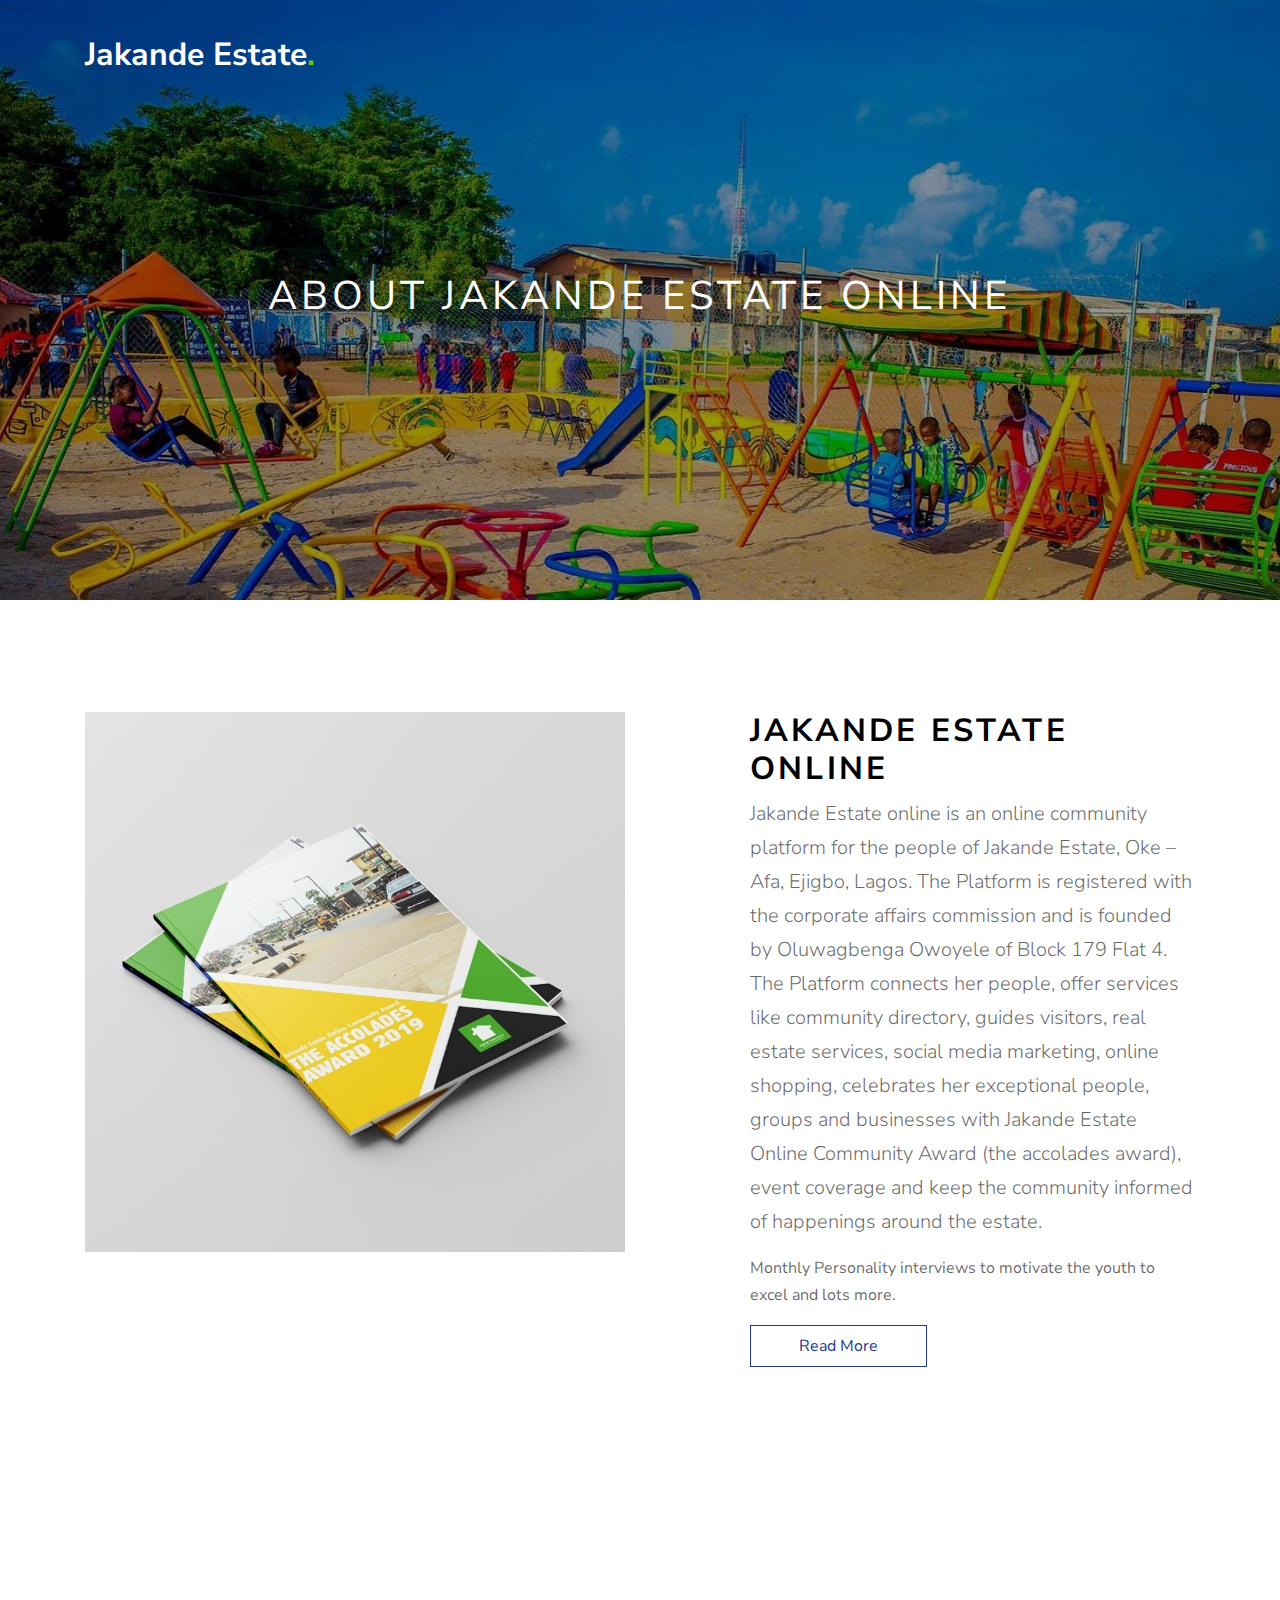
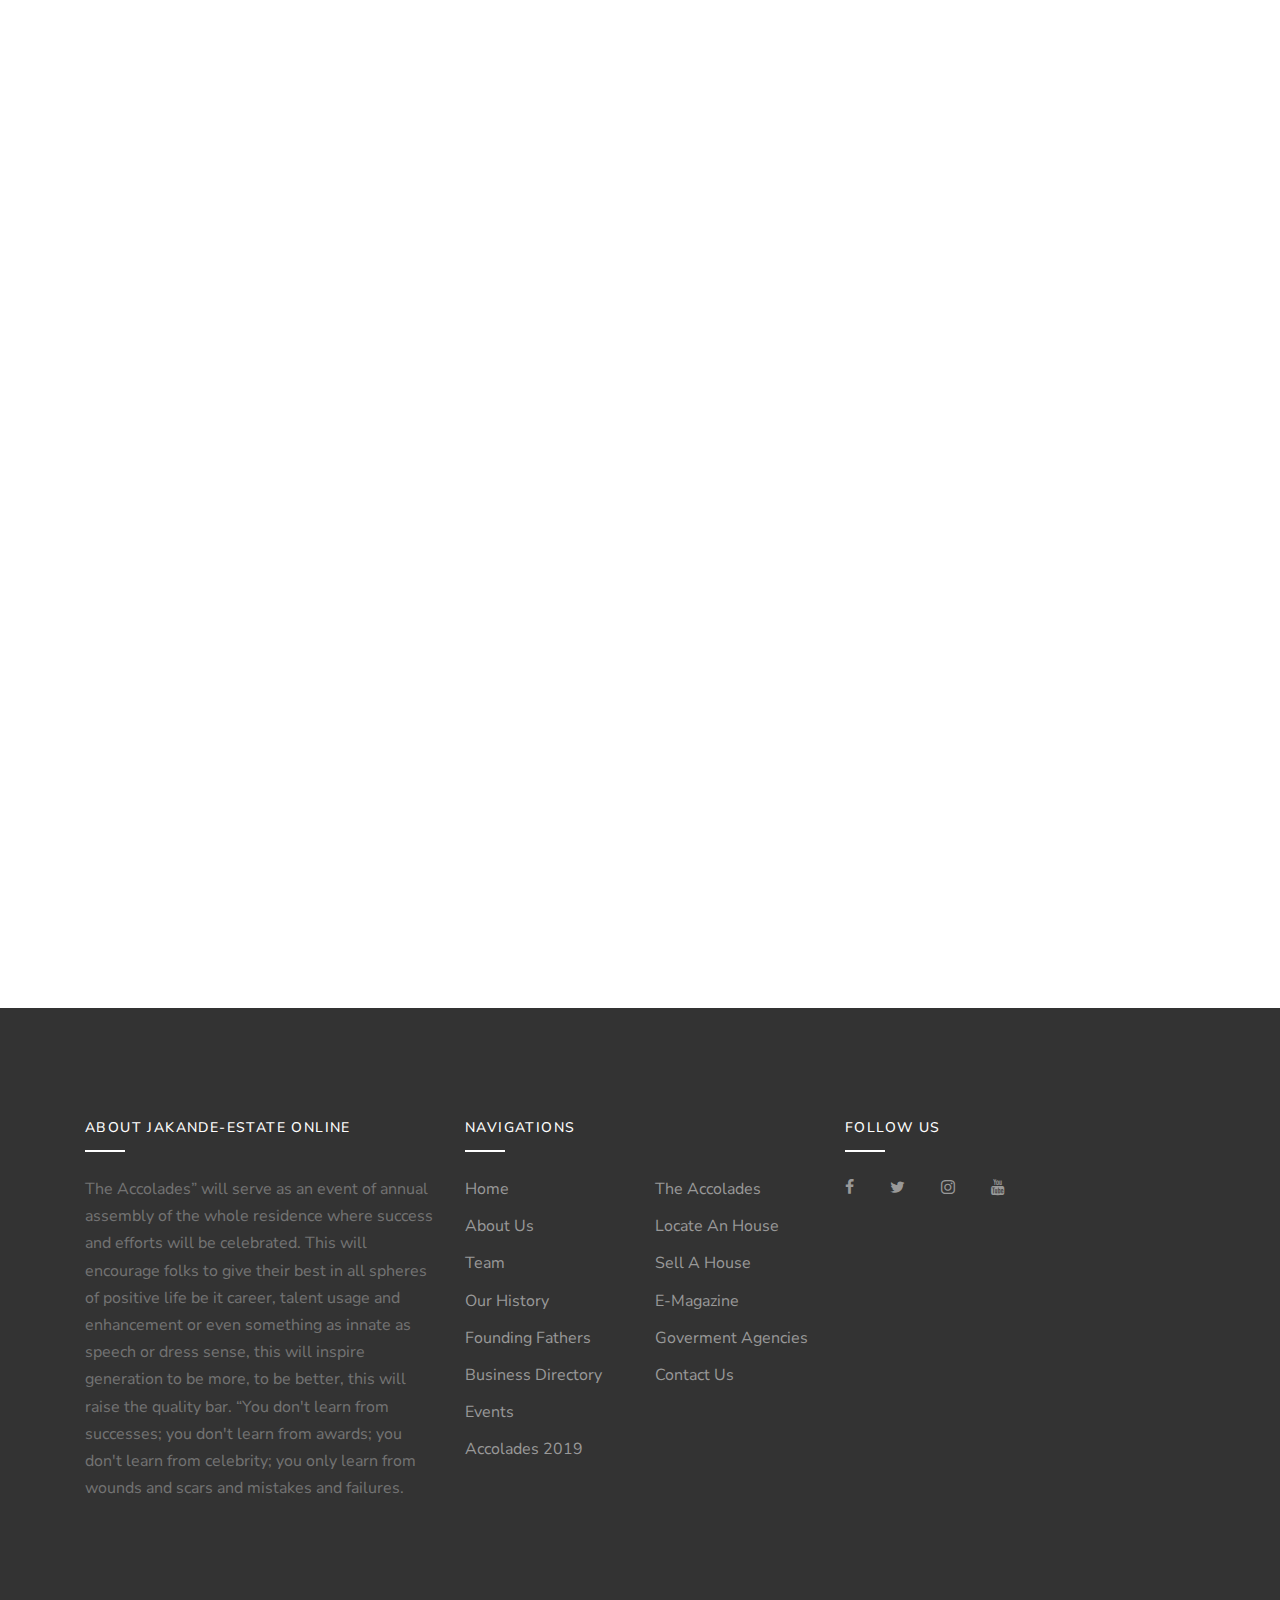
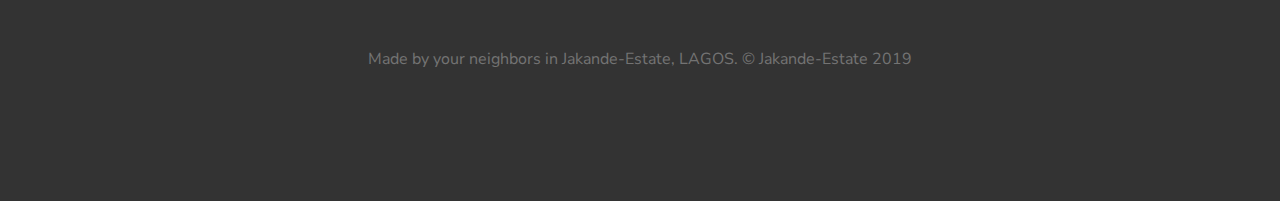
==== commit 9a4d19d8: "about us features updated" ====
--- a/about.html
+++ b/about.html
@@ -1,7 +1,7 @@
 <!DOCTYPE html>
 <html lang="en">
   <head>
-    <title>Homeland &mdash; Colorlib Website Template</title>
+    <title>Jakande Estate Online</title>
     <meta charset="utf-8">
     <meta name="viewport" content="width=device-width, initial-scale=1, shrink-to-fit=no">
 
@@ -44,7 +44,7 @@
         <div class="container py-1">
           <div class="row align-items-center">
             <div class="col-8 col-md-8 col-lg-4">
-              <h1 class="mb-0"><a href="index.html" class="text-white h2 mb-0"><strong>Homeland<span class="text-danger">.</span></strong></a></h1>
+              <h1 class="mb-0"><a href="index.html" class="text-white h2 mb-0"><strong>Jakande Estate<span class="text-success">.</span></strong></a></h1>
             </div>
             <div class="col-4 col-md-4 col-lg-8">
               <nav class="site-navigation text-right text-md-right" role="navigation">
@@ -52,30 +52,8 @@
                 <div class="d-inline-block d-lg-none ml-md-0 mr-auto py-3"><a href="#" class="site-menu-toggle js-menu-toggle text-white"><span class="icon-menu h3"></span></a></div>
 
                 <ul class="site-menu js-clone-nav d-none d-lg-block">
-                  <li>
-                    <a href="index.html">Home</a>
+      
                   </li>
-                  <li><a href="buy.html">Buy</a></li>
-                  <li><a href="rent.html">Rent</a></li>
-                  <li class="has-children">
-                    <a href="properties.html">Properties</a>
-                    <ul class="dropdown arrow-top">
-                      <li><a href="#">Condo</a></li>
-                      <li><a href="#">Property Land</a></li>
-                      <li><a href="#">Commercial Building</a></li>
-                      <li class="has-children">
-                        <a href="#">Sub Menu</a>
-                        <ul class="dropdown">
-                          <li><a href="#">Menu One</a></li>
-                          <li><a href="#">Menu Two</a></li>
-                          <li><a href="#">Menu Three</a></li>
-                        </ul>
-                      </li>
-                    </ul>
-                  </li>
-                  <li><a href="blog.html">Blog</a></li>
-                  <li class="active"><a href="about.html">About</a></li>
-                  <li><a href="contact.html">Contact</a></li>
                 </ul>
               </nav>
             </div>
@@ -86,11 +64,11 @@
       </div>
     </div>
 
-    <div class="site-blocks-cover inner-page-cover overlay" style="background-image: url(images/hero_bg_2.jpg);" data-aos="fade" data-stellar-background-ratio="0.5">
+    <div class="site-blocks-cover inner-page-cover overlay" style="background-image: url(images/a3.jpg);" data-aos="fade" data-stellar-background-ratio="0.5">
       <div class="container">
         <div class="row align-items-center justify-content-center text-center">
           <div class="col-md-10">
-            <h1 class="mb-2">About Homeland</h1>
+            <h1 class="mb-2">About Jakande Estate Online</h1>
           </div>
         </div>
       </div>
@@ -101,14 +79,14 @@
       <div class="container">
         <div class="row">
           <div class="col-md-6" data-aos="fade-up" data-aos-delay="100">
-            <img src="images/about.jpg" alt="Image" class="img-fluid">
+            <img src="images/acc.jpg" alt="Image" class="img-fluid">
           </div>
           <div class="col-md-5 ml-auto"  data-aos="fade-up" data-aos-delay="200">
             <div class="site-section-title">
-              <h2>Our Company</h2>
-            </div>
-            <p class="lead">Lorem ipsum dolor sit amet consectetur adipisicing elit. Natus in cum odio./p>
-            <p>Illum repudiandae ratione facere explicabo. Consequatur dolor optio iusto, quos autem voluptate ea? Sunt laudantium fugiat, mollitia voluptate? Modi blanditiis veniam nesciunt architecto odit voluptatum tempore impedit magnam itaque natus!</p>
+              <h2>Jakande Estate Online</h2>
+            </div>
+            <p class="lead">Jakande Estate online is an online community platform for the people of Jakande Estate, Oke – Afa, Ejigbo, Lagos. The Platform is registered with the corporate affairs commission and is founded by Oluwagbenga Owoyele of Block 179 Flat 4. The Platform connects her people, offer services like community directory, guides visitors, real estate services, social media marketing, online shopping, celebrates her exceptional people, groups and businesses with Jakande Estate Online Community Award (the accolades award), event coverage and keep the community informed of happenings around the estate. </p>
+            <p>Monthly Personality interviews to motivate the youth to excel and lots more.</p>
             <p><a href="#" class="btn btn-outline-primary rounded-0 py-2 px-5">Read More</a></p>
           </div>
         </div>
@@ -129,11 +107,11 @@
           <div class="col-md-6 col-lg-4 mb-5 mb-lg-5"  data-aos="fade-up" data-aos-delay="200">
             <div class="team-member">
 
-              <img src="images/person_1.jpg" alt="Image" class="img-fluid rounded mb-4">
+              <img src="images/charis.jpg" alt="Image" class="img-fluid rounded mb-4">
 
               <div class="text">
 
-                <h2 class="mb-2 font-weight-light text-black h4">Megan Smith</h2>
+                <h2 class="mb-2 font-weight-light text-black h4">Gbenga Owoyele</h2>
                 <span class="d-block mb-3 text-white-opacity-05">Real Estate Agent</span>
                 <p>Lorem ipsum dolor sit amet, consectetur adipisicing elit. Modi dolorem totam non quis facere blanditiis praesentium est. Totam atque corporis nisi, veniam non. Tempore cupiditate, vitae minus obcaecati provident beatae!</p>
                 <p>
@@ -149,12 +127,12 @@
           <div class="col-md-6 col-lg-4 mb-5 mb-lg-5"  data-aos="fade-up" data-aos-delay="300">
             <div class="team-member">
 
-              <img src="images/person_2.jpg" alt="Image" class="img-fluid rounded mb-4">
+              <img src="images/buck.jpg" alt="Image" class="img-fluid rounded mb-4">
 
               <div class="text">
 
-                <h2 class="mb-2 font-weight-light text-black h4">Brooke Cagle</h2>
-                <span class="d-block mb-3 text-white-opacity-05">Real Estate Agent</span>
+                <h2 class="mb-2 font-weight-light text-black h4">Lanre Bucknor</h2>
+                
                 <p>Lorem ipsum dolor sit amet, consectetur adipisicing elit. Omnis, cumque vitae voluptates culpa earum similique corrupti itaque veniam doloribus amet perspiciatis recusandae sequi nihil tenetur ad, modi quos id magni!</p>
                 <p>
                   <a href="#" class="text-black p-2"><span class="icon-facebook"></span></a>
@@ -169,12 +147,12 @@
           <div class="col-md-6 col-lg-4 mb-5 mb-lg-5"  data-aos="fade-up" data-aos-delay="400">
             <div class="team-member">
 
-              <img src="images/person_3.jpg" alt="Image" class="img-fluid rounded mb-4">
+              <img src="images/semit.jpg" alt="Image" class="img-fluid rounded mb-4">
 
               <div class="text">
 
-                <h2 class="mb-2 font-weight-light text-black h4">Philip Martin</h2>
-                <span class="d-block mb-3 text-white-opacity-05">Real Estate Agent</span>
+                <h2 class="mb-2 font-weight-light text-black h4">S.M</h2>
+                
                 <p>Lorem ipsum dolor sit amet, consectetur adipisicing elit. Maiores illo iusto, inventore, iure dolorum officiis modi repellat nobis, praesentium perspiciatis, explicabo. Atque cupiditate, voluptates pariatur odit officia libero veniam quo.</p>
                 <p>
                   <a href="#" class="text-black p-2"><span class="icon-facebook"></span></a>
@@ -193,149 +171,6 @@
     </div>
 
 
-    <div class="site-section bg-light">
-      <div class="container" data-aos="fade">
-        <div class="row mb-5 justify-content-center">
-          <div class="col-md-7">
-            <div class="site-section-title text-center">
-              <h2>Our Agents</h2>
-              <p>Lorem ipsum dolor sit amet, consectetur adipisicing elit. Vero magnam officiis ipsa eum pariatur labore fugit amet eaque iure vitae, repellendus laborum in modi reiciendis quis! Optio minima quibusdam, laboriosam.</p>
-            </div>
-          </div>
-        </div>
-        <div class="row">
-            
-          <div class="col-md-6 col-lg-4 mb-5 mb-lg-5">
-            <div class="team-member">
-
-              <img src="images/person_4.jpg" alt="Image" class="img-fluid rounded mb-4">
-
-              <div class="text">
-
-                <h2 class="mb-2 font-weight-light text-black h4">Steven Ericson</h2>
-                <span class="d-block mb-3 text-white-opacity-05">Real Estate Agent</span>
-                <p>Lorem ipsum dolor sit amet, consectetur adipisicing elit. Voluptates sed qui at harum ipsum earum voluptas a unde error sapiente, sint perspiciatis, fugiat neque iure rerum repellendus tempora odio doloribus.</p>
-                <p>
-                  <a href="#" class="text-black p-2"><span class="icon-facebook"></span></a>
-                  <a href="#" class="text-black p-2"><span class="icon-twitter"></span></a>
-                  <a href="#" class="text-black p-2"><span class="icon-linkedin"></span></a>
-                </p>
-              </div>
-
-            </div>
-          </div>
-
-          <div class="col-md-6 col-lg-4 mb-5 mb-lg-5">
-            <div class="team-member">
-
-              <img src="images/person_5.jpg" alt="Image" class="img-fluid rounded mb-4">
-
-              <div class="text">
-
-                <h2 class="mb-2 font-weight-light text-black h4">Nathan Dumlao</h2>
-                <span class="d-block mb-3 text-white-opacity-05">Real Estate Agent</span>
-                <p>Lorem ipsum dolor sit amet, consectetur adipisicing elit. Explicabo nobis commodi rerum dicta, nulla. Delectus neque hic deserunt consequuntur esse facere, necessitatibus corrupti! Blanditiis ratione consequuntur beatae adipisci, voluptatum consequatur.</p>
-                <p>
-                  <a href="#" class="text-black p-2"><span class="icon-facebook"></span></a>
-                  <a href="#" class="text-black p-2"><span class="icon-twitter"></span></a>
-                  <a href="#" class="text-black p-2"><span class="icon-linkedin"></span></a>
-                </p>
-              </div>
-
-            </div>
-          </div>
-
-          <div class="col-md-6 col-lg-4 mb-5 mb-lg-5">
-            <div class="team-member">
-
-              <img src="images/person_2.jpg" alt="Image" class="img-fluid rounded mb-4">
-
-              <div class="text">
-
-                <h2 class="mb-2 font-weight-light text-black h4">Brooke Cagle</h2>
-                <span class="d-block mb-3 text-white-opacity-05">Real Estate Agent</span>
-                <p>Lorem ipsum dolor sit amet, consectetur adipisicing elit. Ipsa nam tenetur molestiae maiores officiis consectetur, distinctio aperiam in illum praesentium corrupti, harum porro reiciendis magnam non enim dolorem aut explicabo.</p>
-                <p>
-                  <a href="#" class="text-black p-2"><span class="icon-facebook"></span></a>
-                  <a href="#" class="text-black p-2"><span class="icon-twitter"></span></a>
-                  <a href="#" class="text-black p-2"><span class="icon-linkedin"></span></a>
-                </p>
-              </div>
-
-            </div>
-          </div>
-
-        </div>
-      </div>
-    </div>
-
-    <div class="site-section">
-      <div class="container">
-
-        <div class="row justify-content-center mb-5">
-          <div class="col-md-7 text-center">
-            <div class="site-section-title">
-              <h2>Frequently Ask Questions</h2>
-            </div>
-            <p>Lorem ipsum dolor sit amet, consectetur adipisicing elit. Debitis maiores quisquam saepe architecto error corporis aliquam. Cum ipsam a consectetur aut sunt sint animi, pariatur corporis, eaque, deleniti cupiditate officia.</p>
-          </div>
-        </div>
-
-        <div class="row justify-content-center" data-aos="fade" data-aos-delay="100">
-          <div class="col-md-8">
-            <div class="accordion unit-8" id="accordion">
-            <div class="accordion-item">
-              <h3 class="mb-0 heading">
-                <a class="btn-block" data-toggle="collapse" href="#collapseOne" role="button" aria-expanded="true" aria-controls="collapseOne">What is the name of your company<span class="icon"></span></a>
-              </h3>
-              <div id="collapseOne" class="collapse show" aria-labelledby="headingOne" data-parent="#accordion">
-                <div class="body-text">
-                  <p>Lorem ipsum dolor sit amet, consectetur adipisicing elit. Consequatur quae cumque perspiciatis aperiam accusantium facilis provident aspernatur nisi optio debitis dolorum, est eum eligendi vero aut ad necessitatibus nulla sit labore doloremque magnam! Ex molestiae, dolor tempora, ad fuga minima enim mollitia consequuntur, necessitatibus praesentium eligendi officia recusandae culpa tempore eaque quasi ullam magnam modi quidem in amet. Quod debitis error placeat, tempore quasi aliquid eaque vel facilis culpa voluptate.</p>
-                </div>
-              </div>
-            </div> <!-- .accordion-item -->
-            
-            <div class="accordion-item">
-              <h3 class="mb-0 heading">
-                <a class="btn-block" data-toggle="collapse" href="#collapseTwo" role="button" aria-expanded="false" aria-controls="collapseTwo">How much pay for 3  months?<span class="icon"></span></a>
-              </h3>
-              <div id="collapseTwo" class="collapse" aria-labelledby="headingOne" data-parent="#accordion">
-                <div class="body-text">
-                  <p>Lorem ipsum dolor sit amet, consectetur adipisicing elit. Vel ad laborum expedita. Nostrum iure atque enim quisquam minima distinctio omnis, consequatur aliquam suscipit, quidem, esse aspernatur! Libero, excepturi animi repellendus porro impedit nihil in doloremque a quaerat enim voluptatum, perspiciatis, quas dignissimos maxime ut cum reiciendis eius dolorum voluptatem aliquam!</p>
-                </div>
-              </div>
-            </div> <!-- .accordion-item -->
-
-            <div class="accordion-item">
-              <h3 class="mb-0 heading">
-                <a class="btn-block" data-toggle="collapse" href="#collapseThree" role="button" aria-expanded="false" aria-controls="collapseThree">Do I need to register?  <span class="icon"></span></a>
-              </h3>
-              <div id="collapseThree" class="collapse" aria-labelledby="headingOne" data-parent="#accordion">
-                <div class="body-text">
-                  <p>Lorem ipsum dolor sit amet, consectetur adipisicing elit. Vel ad laborum expedita. Nostrum iure atque enim quisquam minima distinctio omnis, consequatur aliquam suscipit, quidem, esse aspernatur! Libero, excepturi animi repellendus porro impedit nihil in doloremque a quaerat enim voluptatum, perspiciatis, quas dignissimos maxime ut cum reiciendis eius dolorum voluptatem aliquam!</p>
-                </div>
-              </div>
-            </div> <!-- .accordion-item -->
-
-            <div class="accordion-item">
-              <h3 class="mb-0 heading">
-                <a class="btn-block" data-toggle="collapse" href="#collapseFour" role="button" aria-expanded="false" aria-controls="collapseFour">Who should I contact in case of support.<span class="icon"></span></a>
-              </h3>
-              <div id="collapseFour" class="collapse" aria-labelledby="headingOne" data-parent="#accordion">
-                <div class="body-text">
-                  <p>Lorem ipsum dolor sit amet, consectetur adipisicing elit. Vel ad laborum expedita. Nostrum iure atque enim quisquam minima distinctio omnis, consequatur aliquam suscipit, quidem, esse aspernatur! Libero, excepturi animi repellendus porro impedit nihil in doloremque a quaerat enim voluptatum, perspiciatis, quas dignissimos maxime ut cum reiciendis eius dolorum voluptatem aliquam!</p>
-                </div>
-              </div>
-            </div> <!-- .accordion-item -->
-
-          </div>
-          </div>
-        </div>
-      
-      </div>
-    </div>
-
-
 
 
     <footer class="site-footer">
@@ -343,29 +178,40 @@
         <div class="row">
           <div class="col-lg-4">
             <div class="mb-5">
-              <h3 class="footer-heading mb-4">About Homeland</h3>
-              <p>Lorem ipsum dolor sit amet, consectetur adipisicing elit. Saepe pariatur reprehenderit vero atque, consequatur id ratione, et non dignissimos culpa? Ut veritatis, quos illum totam quis blanditiis, minima minus odio!</p>
-            </div>
+              <h3 class="footer-heading mb-4">About Jakande-Estate online</h3>
+              <p> The Accolades” will serve as an event of annual assembly of the whole residence where success and efforts will be celebrated. This will encourage folks to give their best in all spheres of positive life be it career, talent usage and enhancement or even something as innate as speech or dress sense, this will inspire generation to be more, to be better, this will raise the quality bar. “You don't learn from successes; you don't learn from awards; you don't learn from celebrity; you only learn from wounds and scars and mistakes and failures.</p>
+            </div>
+
+            
+            
           </div>
           <div class="col-lg-4 mb-5 mb-lg-0">
             <div class="row mb-5">
               <div class="col-md-12">
                 <h3 class="footer-heading mb-4">Navigations</h3>
               </div>
+            </hr>
               <div class="col-md-6 col-lg-6">
                 <ul class="list-unstyled">
                   <li><a href="#">Home</a></li>
-                  <li><a href="#">Buy</a></li>
-                  <li><a href="#">Rent</a></li>
-                  <li><a href="#">Properties</a></li>
+                  <li><a href="about.html">About Us</a></li>
+                  <li><a href="#">Team</a></li>
+                  <li><a href="#">Our History</a></li>
+                  <li><a href="#">Founding Fathers</a></li>
+                  <li><a href="#">Business Directory</a></li>
+                  <li><a href="#">Events</a></li>
+                  <li><a href="#">Accolades 2019</a></li>
+
                 </ul>
               </div>
               <div class="col-md-6 col-lg-6">
                 <ul class="list-unstyled">
-                  <li><a href="#">About Us</a></li>
-                  <li><a href="#">Privacy Policy</a></li>
+                  <li><a href="#">The Accolades</a></li>
+                  <li><a href="#">Locate An House</a></li>
+                  <li><a href="#">Sell A House</a></li>
+                  <li><a href="#">E-Magazine</a></li>
+                  <li><a href="#">Goverment Agencies</a></li>
                   <li><a href="#">Contact Us</a></li>
-                  <li><a href="#">Terms</a></li>
                 </ul>
               </div>
             </div>
@@ -374,14 +220,16 @@
           </div>
 
           <div class="col-lg-4 mb-5 mb-lg-0">
+            
             <h3 class="footer-heading mb-4">Follow Us</h3>
 
                 <div>
-                  <a href="#" class="pl-0 pr-3"><span class="icon-facebook"></span></a>
+                  <a href="https://www.facebook.com/JakandeEstateOnline/" class="pl-0 pr-3"><span class="icon-facebook"></span></a>
                   <a href="#" class="pl-3 pr-3"><span class="icon-twitter"></span></a>
-                  <a href="#" class="pl-3 pr-3"><span class="icon-instagram"></span></a>
-                  <a href="#" class="pl-3 pr-3"><span class="icon-linkedin"></span></a>
+                  <a href="https://www.instagram.com/jakandeestateonline/" class="pl-3 pr-3"><span class="icon-instagram"></span></a>
+                  <a href="https://www.youtube.com/channel/UC3Ee4p-D_V1ufRNZJqUskqgn" class="pl-3 pr-3"><span class="icon-youtube"></span></a>
                 </div>
+              
 
             
 
@@ -392,7 +240,7 @@
           <div class="col-md-12">
             <p>
             <!-- Link back to Colorlib can't be removed. Template is licensed under CC BY 3.0. -->
-            Copyright &copy;<script data-cfasync="false" src="/cdn-cgi/scripts/5c5dd728/cloudflare-static/email-decode.min.js"></script><script>document.write(new Date().getFullYear());</script> All rights reserved | This template is made with <i class="icon-heart text-danger" aria-hidden="true"></i> by <a href="https://colorlib.com" target="_blank" >Colorlib</a>
+            Made by your neighbors in Jakande-Estate, LAGOS. © Jakande-Estate 2019
             <!-- Link back to Colorlib can't be removed. Template is licensed under CC BY 3.0. -->
             </p>
           </div>
@@ -415,7 +263,6 @@
   <script src="js/jquery.magnific-popup.min.js"></script>
   <script src="js/bootstrap-datepicker.min.js"></script>
   <script src="js/aos.js"></script>
-  <script src="js/circleaudioplayer.js"></script>
 
   <script src="js/main.js"></script>
     
--- a/css/style.css
+++ b/css/style.css
@@ -990,3 +990,6 @@
   cursor: -webkit-zoom-in;
   cursor: zoom-in;
   opacity: .5; }
+  .jumbotron{
+    opacity:0.6;
+  }
